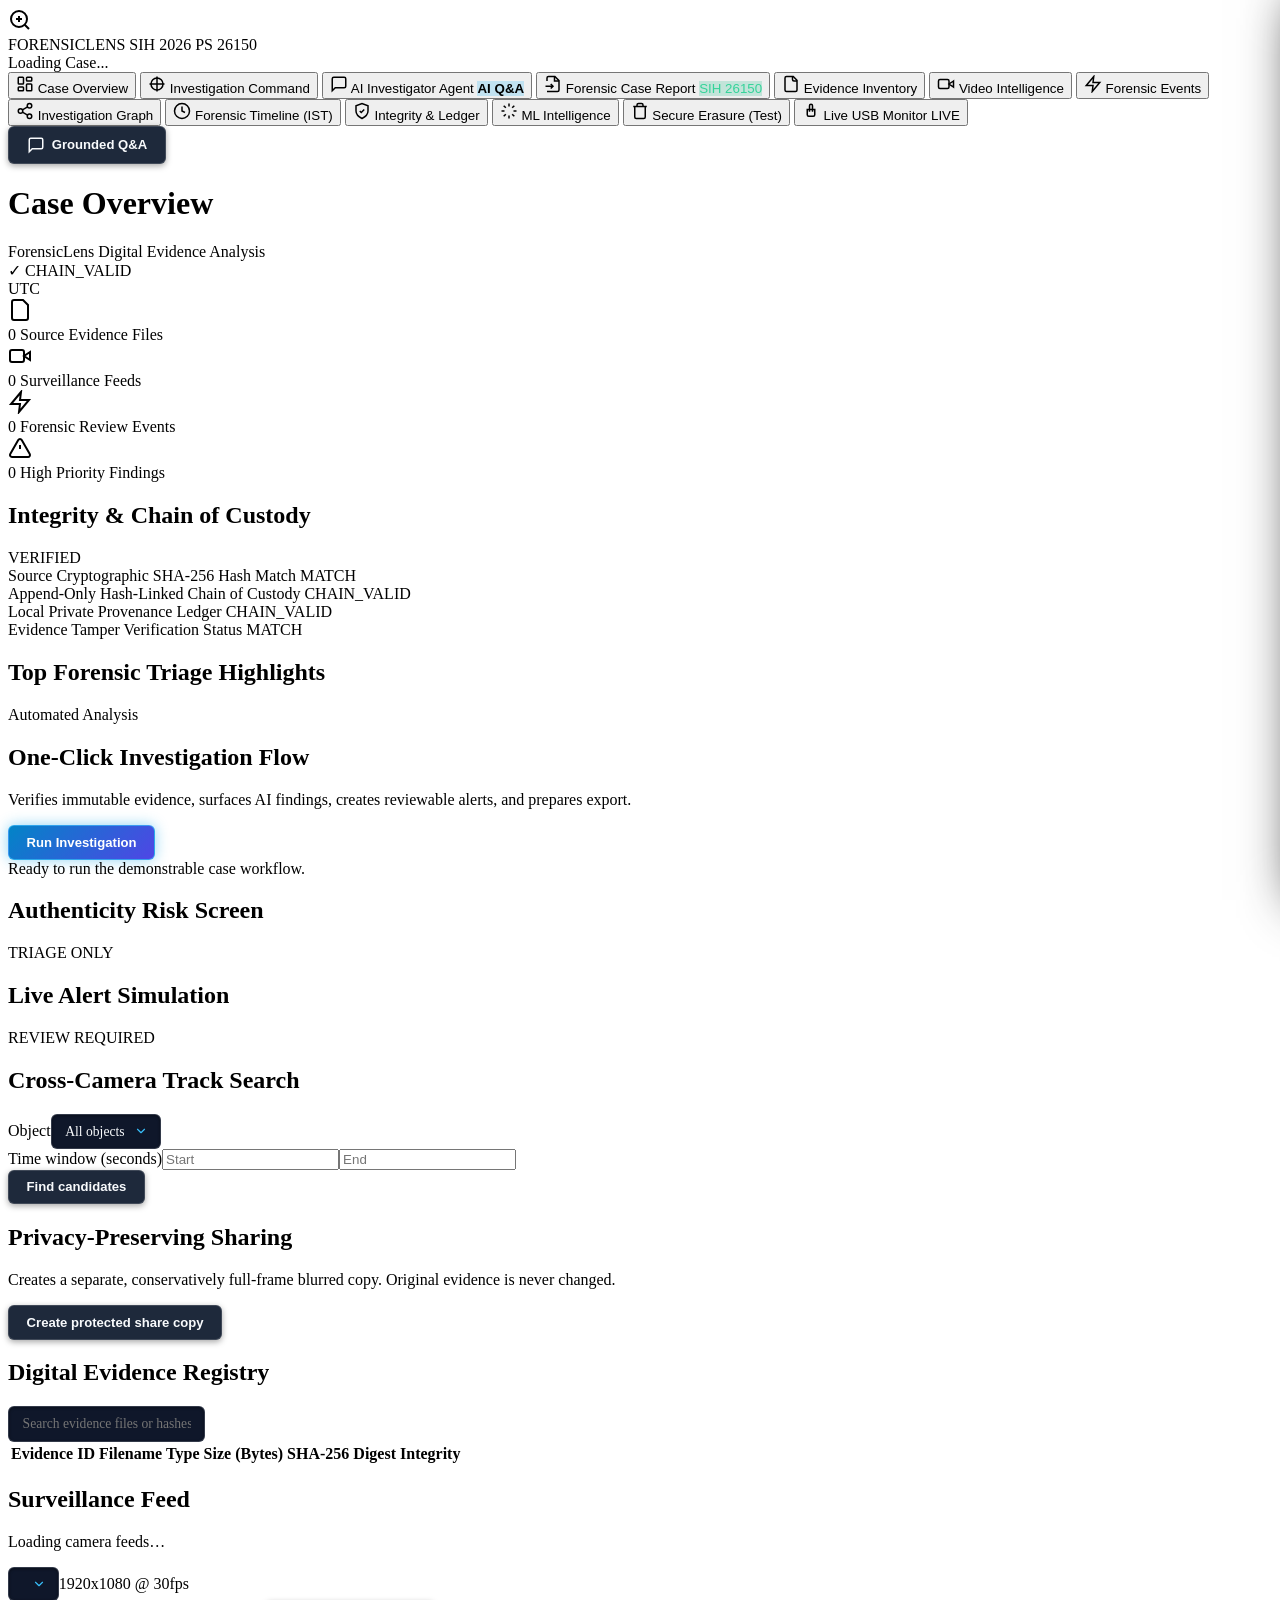
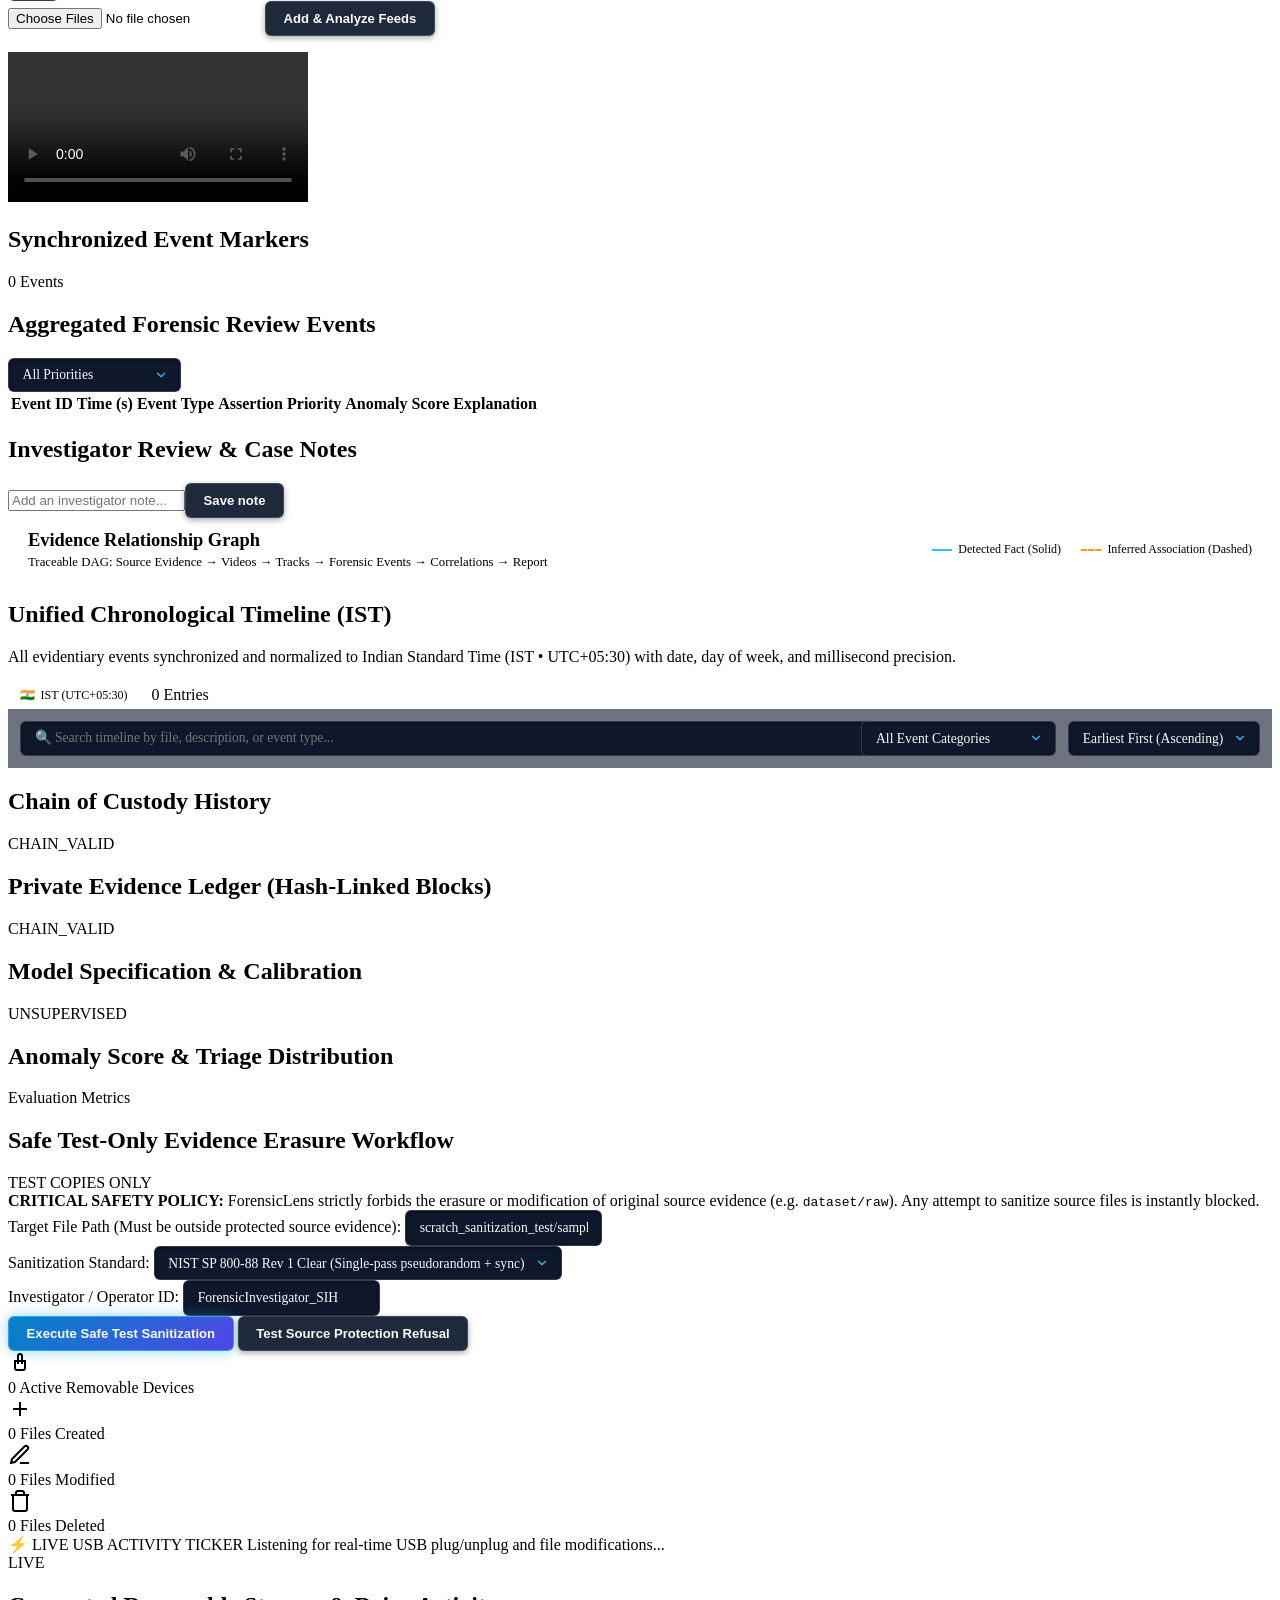
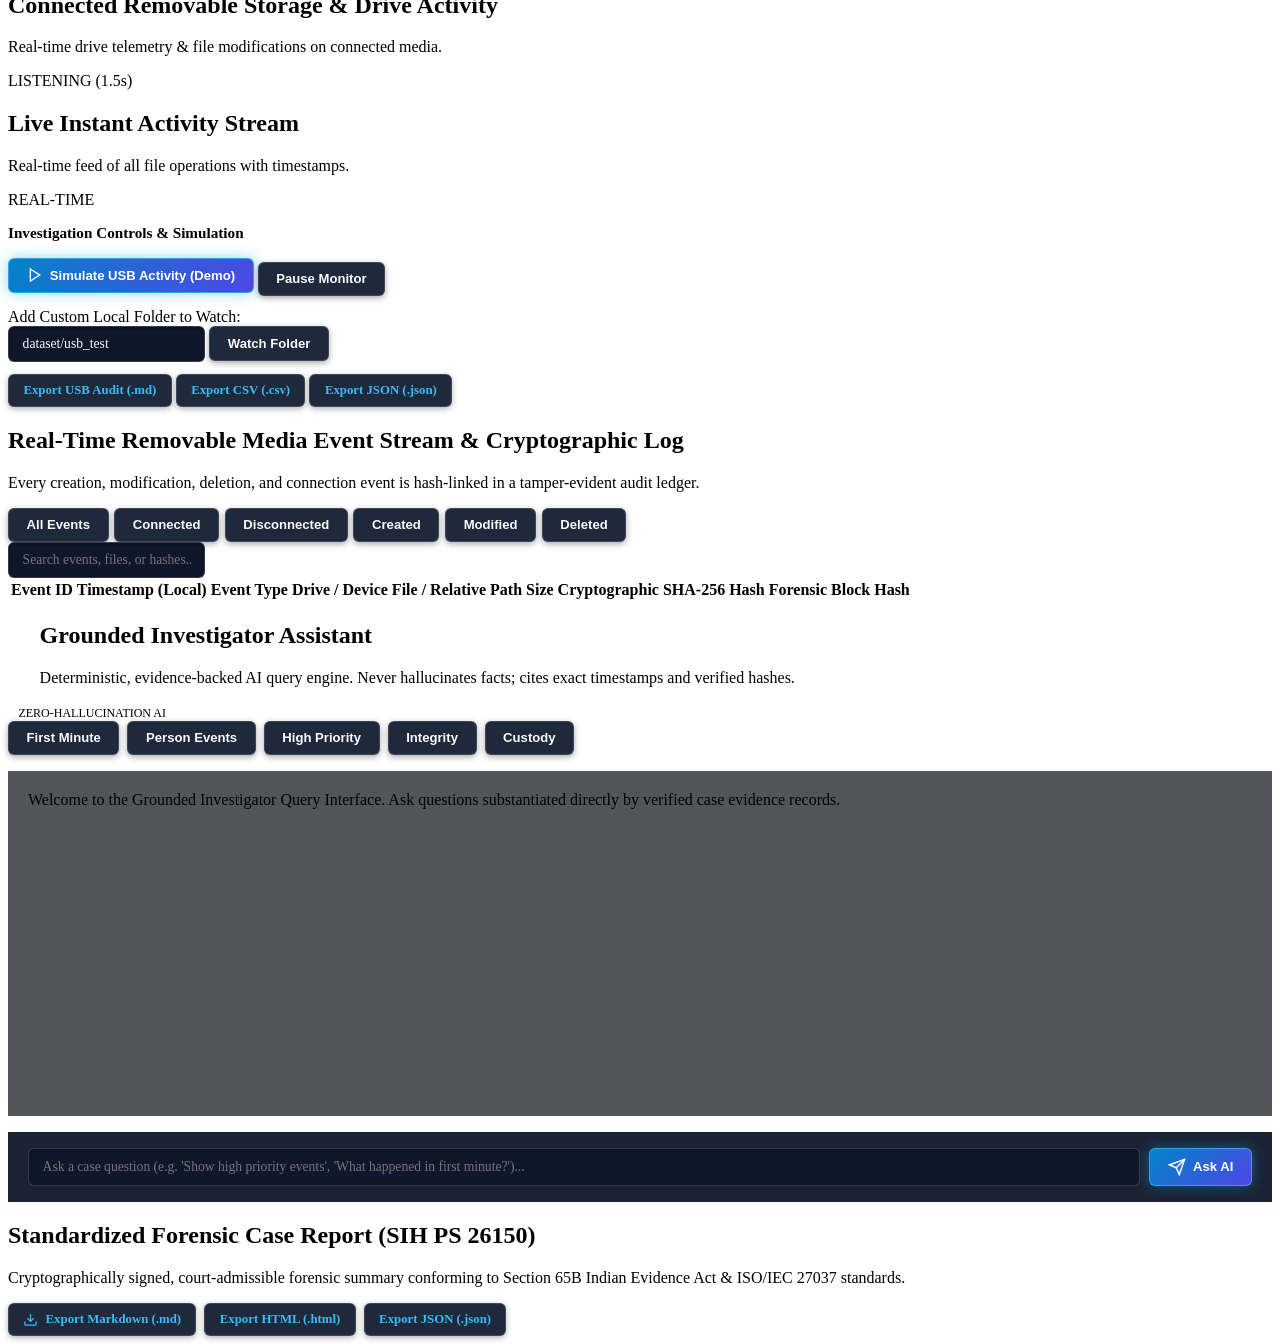
==== forensiclens/dashboard/templates/index.html @ 819ffa4c "feat: ForensicLens AI DVR/NVR Forensic Platform (SIH PS 26150)" ====
<!DOCTYPE html>
<html lang="en">
<head>
  <meta charset="UTF-8">
  <meta name="viewport" content="width=device-width, initial-scale=1.0">
  <title>ForensicLens — AI DVR/NVR Forensic Platform</title>
  <link rel="preconnect" href="https://fonts.googleapis.com">
  <link rel="preconnect" href="https://fonts.gstatic.com" crossorigin>
  <link href="https://fonts.googleapis.com/css2?family=Outfit:wght@400;500;600;700;800&family=Inter:wght@300;400;500;600;700&family=JetBrains+Mono:wght@400;500&display=swap" rel="stylesheet">
  <link rel="stylesheet" href="{{ url_for('static', filename='style.css') if url_for is defined else '/static/style.css' }}?v=20260901_0246">
  <style>
    /* Universal Anti-White Browser Reset - Applied Instantly */
    input[type="text"],
    input[type="search"],
    input[type="number"],
    select,
    textarea {
      -webkit-appearance: none !important;
      -moz-appearance: none !important;
      appearance: none !important;
      background-color: #0f172a !important;
      color: #f8fafc !important;
      border: 1px solid rgba(255, 255, 255, 0.15) !important;
      border-radius: 6px !important;
      padding: 0.55rem 0.85rem !important;
      font-family: inherit !important;
      font-size: 0.85rem !important;
      outline: none !important;
      box-shadow: inset 0 1px 3px rgba(0, 0, 0, 0.4) !important;
    }

    input[type="text"]:focus,
    input[type="search"]:focus,
    select:focus {
      border-color: #38bdf8 !important;
      box-shadow: 0 0 0 2px rgba(56, 189, 248, 0.25), inset 0 1px 3px rgba(0, 0, 0, 0.4) !important;
    }

    select {
      background-image: url("data:image/svg+xml,%3Csvg xmlns='http://www.w3.org/2000/svg' width='16' height='16' viewBox='0 0 24 24' fill='none' stroke='%2338bdf8' stroke-width='2' stroke-linecap='round' stroke-linejoin='round'%3E%3Cpath d='m6 9 6 6 6-6'/%3E%3C/svg%3E") !important;
      background-repeat: no-repeat !important;
      background-position: right 0.75rem center !important;
      background-size: 14px 14px !important;
      padding-right: 2.2rem !important;
      cursor: pointer !important;
    }

    select option {
      background-color: #0f172a !important;
      color: #f8fafc !important;
    }

    /* Universal Button Reset - No White Browser Boxes */
    button:not(.nav-item):not(.drawer-close):not(.view-btn),
    .btn {
      -webkit-appearance: none !important;
      -moz-appearance: none !important;
      appearance: none !important;
      display: inline-flex !important;
      align-items: center !important;
      justify-content: center !important;
      gap: 0.45rem !important;
      padding: 0.55rem 1.1rem !important;
      border-radius: 6px !important;
      font-weight: 600 !important;
      font-size: 0.82rem !important;
      cursor: pointer !important;
      text-decoration: none !important;
      background: #1e293b !important;
      border: 1px solid rgba(255, 255, 255, 0.15) !important;
      color: #f8fafc !important;
      box-shadow: 0 2px 6px rgba(0, 0, 0, 0.35) !important;
      transition: all 0.18s ease !important;
    }

    button:not(.nav-item):not(.drawer-close):not(.view-btn):hover,
    .btn:hover {
      background: #334155 !important;
      border-color: #38bdf8 !important;
      color: #ffffff !important;
      transform: translateY(-1px) !important;
      box-shadow: 0 4px 12px rgba(56, 189, 248, 0.3) !important;
    }

    /* Primary Action Buttons */
    .btn-primary,
    #run-workflow-btn,
    #send-query-btn,
    #page-send-query-btn,
    #btn-usb-simulate,
    #run-sanitization-btn {
      background: linear-gradient(135deg, #0284c7 0%, #4f46e5 100%) !important;
      border: 1px solid rgba(56, 189, 248, 0.7) !important;
      color: #ffffff !important;
      font-weight: 700 !important;
      box-shadow: 0 0 14px rgba(14, 165, 233, 0.45) !important;
    }

    .btn-primary:hover,
    #run-workflow-btn:hover,
    #send-query-btn:hover,
    #page-send-query-btn:hover,
    #btn-usb-simulate:hover,
    #run-sanitization-btn:hover {
      background: linear-gradient(135deg, #0ea5e9 0%, #6366f1 100%) !important;
      box-shadow: 0 0 22px rgba(56, 189, 248, 0.7) !important;
      transform: translateY(-1.5px) !important;
    }

    /* Filter Pills */
    .filter-pills {
      display: flex !important;
      gap: 0.35rem !important;
      flex-wrap: wrap !important;
      align-items: center !important;
    }

    .filter-pill {
      background: #1e293b !important;
      border: 1px solid rgba(255, 255, 255, 0.15) !important;
      color: #94a3b8 !important;
      font-size: 0.75rem !important;
      padding: 0.35rem 0.8rem !important;
      border-radius: 9999px !important;
      cursor: pointer !important;
      transition: all 0.15s ease !important;
      display: inline-flex !important;
      align-items: center !important;
      font-weight: 500 !important;
    }

    .filter-pill:hover {
      background: #334155 !important;
      color: #ffffff !important;
      border-color: #38bdf8 !important;
    }

    .filter-pill.active {
      background: linear-gradient(135deg, #0ea5e9, #6366f1) !important;
      color: #ffffff !important;
      font-weight: 700 !important;
      border-color: #38bdf8 !important;
      box-shadow: 0 0 10px rgba(56, 189, 248, 0.5) !important;
    }

    /* Export Links Styled As Real Buttons */
    .export-buttons a {
      display: inline-flex !important;
      align-items: center !important;
      justify-content: center !important;
      gap: 0.45rem !important;
      padding: 0.5rem 0.9rem !important;
      border-radius: 6px !important;
      font-weight: 600 !important;
      font-size: 0.8rem !important;
      text-decoration: none !important;
      background: #1e293b !important;
      border: 1px solid rgba(255, 255, 255, 0.15) !important;
      color: #38bdf8 !important;
      box-shadow: 0 2px 6px rgba(0, 0, 0, 0.3) !important;
      transition: all 0.18s ease !important;
    }

    .export-buttons a:hover {
      background: #334155 !important;
      border-color: #38bdf8 !important;
      color: #ffffff !important;
      transform: translateY(-1px) !important;
      box-shadow: 0 4px 12px rgba(56, 189, 248, 0.3) !important;
    }

    /* Quick Prompt Pills */
    .quick-prompt-tag {
      background: rgba(30, 41, 59, 0.9) !important;
      border: 1px solid rgba(56, 189, 248, 0.3) !important;
      padding: 0.35rem 0.75rem !important;
      border-radius: 9999px !important;
      font-size: 0.75rem !important;
      color: #38bdf8 !important;
      cursor: pointer !important;
      transition: all 0.15s ease !important;
      display: inline-flex !important;
      align-items: center !important;
      font-weight: 600 !important;
    }

    .quick-prompt-tag:hover {
      background: rgba(56, 189, 248, 0.25) !important;
      color: #ffffff !important;
      border-color: #38bdf8 !important;
      box-shadow: 0 0 10px rgba(56, 189, 248, 0.4) !important;
      transform: translateY(-1px) !important;
    }

    /* Right-Side Half-Screen AI Agent Drawer */
    .drawer-overlay {
      position: fixed;
      top: 0;
      left: 0;
      width: 100vw;
      height: 100vh;
      background: rgba(0, 0, 0, 0.65);
      backdrop-filter: blur(4px);
      z-index: 99998;
      opacity: 0;
      visibility: hidden;
      transition: opacity 0.3s ease, visibility 0.3s ease;
    }

    .drawer-overlay.active {
      opacity: 1;
      visibility: visible;
    }

    .query-drawer {
      position: fixed !important;
      top: 0 !important;
      right: 0 !important;
      bottom: 0 !important;
      width: 50vw !important;
      min-width: 460px !important;
      max-width: 900px !important;
      height: 100vh !important;
      max-height: 100vh !important;
      background: rgba(10, 15, 29, 0.98) !important;
      border-left: 2px solid rgba(56, 189, 248, 0.4) !important;
      backdrop-filter: blur(28px) !important;
      z-index: 99999 !important;
      display: flex !important;
      flex-direction: column !important;
      box-shadow: -15px 0 50px rgba(0, 0, 0, 0.85) !important;
      transform: translateX(105%) !important;
      transition: transform 0.35s cubic-bezier(0.16, 1, 0.3, 1) !important;
      box-sizing: border-box !important;
    }

    .query-drawer.open {
      transform: translateX(0) !important;
    }

    .drawer-header {
      display: flex !important;
      justify-content: space-between !important;
      align-items: center !important;
      padding: 1rem 1.25rem !important;
      background: linear-gradient(135deg, rgba(30, 41, 59, 0.9), rgba(15, 23, 42, 0.95)) !important;
      border-bottom: 1px solid var(--border-subtle) !important;
      flex-shrink: 0 !important;
    }

    .drawer-title {
      display: flex !important;
      align-items: center !important;
      gap: 0.6rem !important;
      font-weight: 700 !important;
      font-size: 1rem !important;
      color: var(--text-primary) !important;
    }

    .drawer-close {
      background: rgba(255, 255, 255, 0.08) !important;
      border: 1px solid var(--border-subtle) !important;
      color: var(--text-secondary) !important;
      font-size: 1.1rem !important;
      width: 32px !important;
      height: 32px !important;
      border-radius: 50% !important;
      display: flex !important;
      align-items: center !important;
      justify-content: center !important;
      cursor: pointer !important;
      transition: all 0.2s ease !important;
    }

    .drawer-close:hover {
      background: rgba(244, 63, 94, 0.25) !important;
      border-color: var(--accent-rose) !important;
      color: #ffffff !important;
    }

    .drawer-quick-prompts {
      display: flex !important;
      flex-wrap: wrap !important;
      gap: 0.4rem !important;
      padding: 0.75rem 1.25rem !important;
      background: rgba(15, 23, 42, 0.6) !important;
      border-bottom: 1px solid var(--border-subtle) !important;
      flex-shrink: 0 !important;
    }

    .query-chat-history {
      flex: 1 !important;
      min-height: 0 !important;
      overflow-y: auto !important;
      padding: 1.25rem !important;
      display: flex !important;
      flex-direction: column !important;
      gap: 1rem !important;
    }

    .query-input-bar {
      display: flex !important;
      gap: 0.6rem !important;
      padding: 1rem 1.25rem !important;
      background: rgba(15, 23, 42, 0.95) !important;
      border-top: 1px solid var(--border-subtle) !important;
      flex-shrink: 0 !important;
    }

    .query-input-bar input {
      flex: 1 !important;
    }
  </style>
</head>
<body>
  <script>
    if (window.location.protocol === 'file:') {
      window.addEventListener('DOMContentLoaded', function() {
        var banner = document.createElement('div');
        banner.style.cssText = 'position:fixed;top:0;left:0;right:0;background:#e11d48;color:#ffffff;padding:16px 24px;text-align:center;font-family:-apple-system,BlinkMacSystemFont,Segoe UI,Roboto,sans-serif;font-size:15px;font-weight:600;z-index:999999;box-shadow:0 4px 20px rgba(0,0,0,0.6);border-bottom:3px solid #be123c;line-height:1.6;';
        banner.innerHTML = '⚠️ <strong>Direct File View Detected:</strong> You opened <code>index.html</code> directly from the filesystem.<br>To view the styled dashboard with live AI intelligence and video playback, run <code>python dashboard.py</code> in terminal and open <a href="http://127.0.0.1:5000" style="color:#fef08a;text-decoration:underline;margin-left:6px;font-weight:700;">http://127.0.0.1:5000</a> in your browser.';
        document.body.prepend(banner);
      });
    }
  </script>
  <div class="app-layout">
    <!-- Sidebar Navigation -->
    <aside class="sidebar">
      <div class="brand">
        <div class="brand-icon">
          <svg width="24" height="24" viewBox="0 0 24 24" fill="none" stroke="currentColor" stroke-width="2"><circle cx="11" cy="11" r="8"/><path d="m21 21-4.3-4.3"/><path d="M11 8v6"/><path d="M8 11h6"/></svg>
        </div>
        <div class="brand-text">
          <span class="brand-title">FORENSICLENS</span>
          <span class="brand-sub">SIH 2026 PS 26150</span>
        </div>
      </div>

      <div class="case-badge-pill" id="sidebar-case-badge">
        <span class="indicator-dot"></span>
        <span id="sidebar-case-id">Loading Case...</span>
      </div>

      <nav class="nav-menu">
        <button class="nav-item active" data-tab="overview">
          <svg width="18" height="18" viewBox="0 0 24 24" fill="none" stroke="currentColor" stroke-width="2"><rect width="7" height="9" x="3" y="3" rx="1"/><rect width="7" height="5" x="14" y="3" rx="1"/><rect width="7" height="9" x="14" y="12" rx="1"/><rect width="7" height="5" x="3" y="16" rx="1"/></svg>
          Case Overview
        </button>
        <button class="nav-item" data-tab="command">
          <svg width="18" height="18" viewBox="0 0 24 24" fill="none" stroke="currentColor" stroke-width="2"><path d="M12 2v20M2 12h20"/><circle cx="12" cy="12" r="8"/></svg>
          Investigation Command
        </button>
        <button class="nav-item" data-tab="assistant">
          <svg width="18" height="18" viewBox="0 0 24 24" fill="none" stroke="currentColor" stroke-width="2"><path d="M21 15a2 2 0 0 1-2 2H7l-4 4V5a2 2 0 0 1 2-2h14a2 2 0 0 1 2 2z"/></svg>
          AI Investigator Agent
          <span class="live-nav-badge" style="background:rgba(56,189,248,0.25);color:var(--accent-cyan);font-weight:700;">AI Q&A</span>
        </button>
        <button class="nav-item" data-tab="report">
          <svg width="18" height="18" viewBox="0 0 24 24" fill="none" stroke="currentColor" stroke-width="2"><path d="M4 22h14a2 2 0 0 0 2-2V7.5L14.5 2H6a2 2 0 0 0-2 2v4"/><polyline points="14 2 14 8 20 8"/><path d="M2 15h10"/><path d="m9 18 3-3-3-3"/></svg>
          Forensic Case Report
          <span class="live-nav-badge" style="background:rgba(16,185,129,0.2);color:#34d399;">SIH 26150</span>
        </button>
        <button class="nav-item" data-tab="evidence">
          <svg width="18" height="18" viewBox="0 0 24 24" fill="none" stroke="currentColor" stroke-width="2"><path d="M15 2H6a2 2 0 0 0-2 2v16a2 2 0 0 0 2 2h12a2 2 0 0 0 2-2V7Z"/><path d="M14 2v4a2 2 0 0 0 2 2h4"/></svg>
          Evidence Inventory
        </button>
        <button class="nav-item" data-tab="video">
          <svg width="18" height="18" viewBox="0 0 24 24" fill="none" stroke="currentColor" stroke-width="2"><path d="m22 8-6 4 6 4V8Z"/><rect width="14" height="12" x="2" y="6" rx="2"/></svg>
          Video Intelligence
        </button>
        <button class="nav-item" data-tab="events">
          <svg width="18" height="18" viewBox="0 0 24 24" fill="none" stroke="currentColor" stroke-width="2"><path d="M13 2 3 14h9l-1 8 10-12h-9l1-8z"/></svg>
          Forensic Events
        </button>
        <button class="nav-item" data-tab="graph">
          <svg width="18" height="18" viewBox="0 0 24 24" fill="none" stroke="currentColor" stroke-width="2"><circle cx="18" cy="5" r="3"/><circle cx="6" cy="12" r="3"/><circle cx="18" cy="19" r="3"/><line x1="8.59" x2="15.42" y1="13.51" y2="17.49"/><line x1="15.41" x2="8.59" y1="6.51" y2="10.49"/></svg>
          Investigation Graph
        </button>
        <button class="nav-item" data-tab="timeline">
          <svg width="18" height="18" viewBox="0 0 24 24" fill="none" stroke="currentColor" stroke-width="2"><circle cx="12" cy="12" r="10"/><polyline points="12 6 12 12 16 14"/></svg>
          Forensic Timeline (IST)
        </button>
        <button class="nav-item" data-tab="integrity">
          <svg width="18" height="18" viewBox="0 0 24 24" fill="none" stroke="currentColor" stroke-width="2"><path d="M12 22s8-4 8-10V5l-8-3-8 3v7c0 6 8 10 8 10z"/><path d="m9 12 2 2 4-4"/></svg>
          Integrity & Ledger
        </button>
        <button class="nav-item" data-tab="ml">
          <svg width="18" height="18" viewBox="0 0 24 24" fill="none" stroke="currentColor" stroke-width="2"><path d="M12 2v4"/><path d="m4.93 4.93 2.83 2.83"/><path d="M2 12h4"/><path d="m4.93 19.07 2.83-2.83"/><path d="M12 22v-4"/><path d="m19.07 19.07-2.83-2.83"/><path d="M22 12h-4"/><path d="m19.07 4.93-2.83 2.83"/></svg>
          ML Intelligence
        </button>
        <button class="nav-item" data-tab="sanitization">
          <svg width="18" height="18" viewBox="0 0 24 24" fill="none" stroke="currentColor" stroke-width="2"><path d="M3 6h18"/><path d="M19 6v14c0 1-1 2-2 2H7c-1 0-2-1-2-2V6"/><path d="M8 6V4c0-1 1-2 2-2h4c1 0 2 1 2 2v2"/></svg>
          Secure Erasure (Test)
        </button>
        <button class="nav-item nav-item-live" data-tab="usb">
          <svg width="18" height="18" viewBox="0 0 24 24" fill="none" stroke="currentColor" stroke-width="2"><path d="M10 13v-2M14 13v-2M7 10h10v7a2 2 0 0 1-2 2H9a2 2 0 0 1-2-2v-7Z"/><path d="M10 10V5a2 2 0 0 1 4 0v5"/></svg>
          Live USB Monitor
          <span class="live-nav-badge" id="usb-live-pill">LIVE</span>
        </button>
      </nav>

      <div class="sidebar-footer">
        <button class="query-launcher-btn" id="open-query-drawer-btn">
          <svg width="18" height="18" viewBox="0 0 24 24" fill="none" stroke="currentColor" stroke-width="2"><path d="M21 15a2 2 0 0 1-2 2H7l-4 4V5a2 2 0 0 1 2-2h14a2 2 0 0 1 2 2z"/></svg>
          Grounded Q&A
        </button>
      </div>
    </aside>

    <!-- Main Content Area -->
    <main class="main-content">
      <!-- Top Header -->
      <header class="top-header">
        <div class="header-left">
          <h1 id="header-title">Case Overview</h1>
          <span class="header-subtitle" id="header-investigation-title">ForensicLens Digital Evidence Analysis</span>
        </div>
        <div class="header-right">
          <div class="status-pill status-match" id="header-tamper-pill">
            <span class="status-icon">✓</span>
            <span id="header-tamper-text">CHAIN_VALID</span>
          </div>
          <div class="status-pill status-info">
            <span id="header-timestamp">UTC</span>
          </div>
        </div>
      </header>

      <!-- TAB 1: CASE OVERVIEW -->
      <section class="tab-pane active" id="pane-overview">
        <div class="metrics-grid">
          <div class="metric-card">
            <div class="metric-icon cyan"><svg width="24" height="24" viewBox="0 0 24 24" fill="none" stroke="currentColor" stroke-width="2"><path d="M15 2H6a2 2 0 0 0-2 2v16a2 2 0 0 0 2 2h12a2 2 0 0 0 2-2V7Z"/></svg></div>
            <div class="metric-content">
              <span class="metric-value" id="stat-evidence-count">0</span>
              <span class="metric-label">Source Evidence Files</span>
            </div>
          </div>
          <div class="metric-card">
            <div class="metric-icon purple"><svg width="24" height="24" viewBox="0 0 24 24" fill="none" stroke="currentColor" stroke-width="2"><path d="m22 8-6 4 6 4V8Z"/><rect width="14" height="12" x="2" y="6" rx="2"/></svg></div>
            <div class="metric-content">
              <span class="metric-value" id="stat-video-count">0</span>
              <span class="metric-label">Surveillance Feeds</span>
            </div>
          </div>
          <div class="metric-card">
            <div class="metric-icon amber"><svg width="24" height="24" viewBox="0 0 24 24" fill="none" stroke="currentColor" stroke-width="2"><path d="M13 2 3 14h9l-1 8 10-12h-9l1-8z"/></svg></div>
            <div class="metric-content">
              <span class="metric-value" id="stat-event-count">0</span>
              <span class="metric-label">Forensic Review Events</span>
            </div>
          </div>
          <div class="metric-card">
            <div class="metric-icon red"><svg width="24" height="24" viewBox="0 0 24 24" fill="none" stroke="currentColor" stroke-width="2"><path d="M12 9v4"/><path d="M12 17h.01"/><path d="m21.73 18-8-14a2 2 0 0 0-3.48 0l-8 14A2 2 0 0 0 4 21h16a2 2 0 0 0 1.73-3Z"/></svg></div>
            <div class="metric-content">
              <span class="metric-value" id="stat-high-priority-count">0</span>
              <span class="metric-label">High Priority Findings</span>
            </div>
          </div>
        </div>

        <div class="content-grid-2col">
          <div class="glass-panel">
            <div class="panel-header">
              <h2>Integrity & Chain of Custody</h2>
              <span class="badge badge-success" id="overview-integrity-badge">VERIFIED</span>
            </div>
            <div class="integrity-status-list">
              <div class="status-row">
                <span class="status-title">Source Cryptographic SHA-256 Hash Match</span>
                <span class="status-tag tag-success" id="ov-source-status">MATCH</span>
              </div>
              <div class="status-row">
                <span class="status-title">Append-Only Hash-Linked Chain of Custody</span>
                <span class="status-tag tag-success" id="ov-chain-status">CHAIN_VALID</span>
              </div>
              <div class="status-row">
                <span class="status-title">Local Private Provenance Ledger</span>
                <span class="status-tag tag-success" id="ov-ledger-status">CHAIN_VALID</span>
              </div>
              <div class="status-row">
                <span class="status-title">Evidence Tamper Verification Status</span>
                <span class="status-tag tag-success" id="ov-tamper-status">MATCH</span>
              </div>
            </div>
          </div>

          <div class="glass-panel">
            <div class="panel-header">
              <h2>Top Forensic Triage Highlights</h2>
              <span class="badge badge-info">Automated Analysis</span>
            </div>
            <div class="triage-highlights-list" id="overview-triage-list">
              <!-- Populated via JS -->
            </div>
          </div>
        </div>
      </section>

      <section class="tab-pane" id="pane-command">
        <div class="glass-panel">
          <div class="panel-header"><div><h2>One-Click Investigation Flow</h2><p class="panel-desc">Verifies immutable evidence, surfaces AI findings, creates reviewable alerts, and prepares export.</p></div><button class="btn btn-primary" id="run-workflow-btn">Run Investigation</button></div>
          <div id="workflow-status" class="status-row"><span>Ready to run the demonstrable case workflow.</span></div>
        </div>
        <div class="content-grid-2col" style="margin-top:1rem;">
          <div class="glass-panel"><div class="panel-header"><h2>Authenticity Risk Screen</h2><span class="badge badge-amber">TRIAGE ONLY</span></div><div id="authenticity-results" class="triage-highlights-list"></div></div>
          <div class="glass-panel"><div class="panel-header"><h2>Live Alert Simulation</h2><span class="badge badge-danger">REVIEW REQUIRED</span></div><div id="alerts-results" class="triage-highlights-list"></div></div>
        </div>
        <div class="content-grid-2col" style="margin-top:1rem;">
          <div class="glass-panel"><div class="panel-header"><h2>Cross-Camera Track Search</h2></div><div class="form-row"><div class="form-group"><label>Object</label><select id="track-class" class="select-input"><option value="">All objects</option><option value="person">Person</option><option value="car">Car</option><option value="truck">Truck</option></select></div><div class="form-group"><label>Time window (seconds)</label><input id="track-start" class="text-input" placeholder="Start"><input id="track-end" class="text-input" placeholder="End"></div></div><button id="search-tracks-btn" class="btn btn-secondary">Find candidates</button><div id="track-results" class="triage-highlights-list"></div></div>
          <div class="glass-panel"><div class="panel-header"><h2>Privacy-Preserving Sharing</h2></div><p class="panel-desc">Creates a separate, conservatively full-frame blurred copy. Original evidence is never changed.</p><button id="privacy-export-btn" class="btn btn-secondary">Create protected share copy</button><pre id="privacy-result" class="sanitization-result-area" style="display:none;"></pre></div>
        </div>
      </section>

      <!-- TAB 2: EVIDENCE INVENTORY -->
      <section class="tab-pane" id="pane-evidence">
        <div class="glass-panel full-height">
          <div class="panel-header">
            <h2>Digital Evidence Registry</h2>
            <div class="table-controls">
              <input type="text" id="evidence-search" placeholder="Search evidence files or hashes..." class="search-input">
            </div>
          </div>
          <div class="table-container">
            <table class="data-table" id="evidence-table">
              <thead>
                <tr>
                  <th>Evidence ID</th>
                  <th>Filename</th>
                  <th>Type</th>
                  <th>Size (Bytes)</th>
                  <th>SHA-256 Digest</th>
                  <th>Integrity</th>
                </tr>
              </thead>
              <tbody id="evidence-table-body">
                <!-- Populated via JS -->
              </tbody>
            </table>
          </div>
        </div>
      </section>

      <!-- TAB 3: VIDEO INTELLIGENCE -->
      <section class="tab-pane" id="pane-video">
        <div class="video-workspace-grid">
          <div class="glass-panel video-player-card">
            <div class="panel-header">
              <div><h2 id="video-filename-title">Surveillance Feed</h2><p class="panel-desc" id="video-feed-count">Loading camera feeds…</p></div>
              <div class="table-controls"><select id="video-feed-selector" class="select-input" aria-label="Select surveillance feed"></select><span class="badge badge-cyan" id="video-resolution-badge">1920x1080 @ 30fps</span></div>
            </div>
            <div class="form-row" style="margin-bottom:1rem;">
              <input id="video-upload-input" type="file" accept="video/*,.avi,.mkv,.mov,.mp4,.mpeg,.mpg,.mts,.wmv" multiple class="text-input" aria-label="Add CCTV video feeds">
              <button id="upload-videos-btn" class="btn btn-secondary">Add & Analyze Feeds</button>
            </div>
            <div id="video-upload-status" class="panel-desc"></div>
            <div class="video-container">
              <video id="forensic-video-player" controls preload="metadata">
                <source id="forensic-video-source" src="" type="video/mp4">
                Your browser does not support the video tag.
              </video>
            </div>
            <div class="video-metadata-bar" id="video-meta-bar">
              <!-- Video metadata items -->
            </div>
          </div>

          <div class="glass-panel video-events-sidebar">
            <div class="panel-header">
              <h2>Synchronized Event Markers</h2>
              <span class="badge badge-amber" id="event-marker-count">0 Events</span>
            </div>
            <div class="event-markers-list" id="video-event-markers">
              <!-- Populated via JS -->
            </div>
          </div>
        </div>
      </section>

      <!-- TAB 4: FORENSIC EVENTS -->
      <section class="tab-pane" id="pane-events">
        <div class="glass-panel full-height">
          <div class="panel-header">
            <h2>Aggregated Forensic Review Events</h2>
            <div class="table-controls">
              <select id="event-priority-filter" class="select-input">
                <option value="all">All Priorities</option>
                <option value="high">High Priority Only</option>
                <option value="medium">Medium Priority Only</option>
                <option value="low">Low Priority Only</option>
              </select>
            </div>
          </div>
          <div class="table-container">
            <table class="data-table" id="events-table">
              <thead>
                <tr>
                  <th>Event ID</th>
                  <th>Time (s)</th>
                  <th>Event Type</th>
                  <th>Assertion</th>
                  <th>Priority</th>
                  <th>Anomaly Score</th>
                  <th>Explanation</th>
                </tr>
              </thead>
              <tbody id="events-table-body">
                <!-- Populated via JS -->
              </tbody>
            </table>
          </div>
          <div class="glass-panel" style="margin-top:1rem;"><div class="panel-header"><h2>Investigator Review & Case Notes</h2></div><div id="review-panel" class="triage-highlights-list"></div><div class="form-row"><input id="case-note" class="text-input" placeholder="Add an investigator note..."><button id="add-note-btn" class="btn btn-secondary">Save note</button></div><div id="case-notes" class="triage-highlights-list"></div></div>
        </div>
      </section>

      <!-- TAB 5: INVESTIGATION GRAPH -->
      <section class="tab-pane" id="pane-graph">
        <div class="glass-panel graph-panel full-height">
          <div class="panel-header" style="display:flex;justify-content:space-between;align-items:center;padding:0.75rem 1.25rem;border-bottom:1px solid var(--border-subtle);">
            <div>
              <h2 style="font-size:1.15rem;font-weight:700;margin:0 0 0.25rem 0;">Evidence Relationship Graph</h2>
              <p class="panel-desc" style="margin:0;font-size:0.8rem;color:var(--text-muted);">Traceable DAG: Source Evidence &rarr; Videos &rarr; Tracks &rarr; Forensic Events &rarr; Correlations &rarr; Report</p>
            </div>
            <div class="graph-legend-header" style="display:flex;align-items:center;gap:1.25rem;font-size:0.75rem;font-family:var(--font-mono);color:var(--text-secondary);">
              <span style="display:flex;align-items:center;gap:0.4rem;">
                <span style="display:inline-block;width:20px;height:2px;background:#38bdf8;"></span>
                Detected Fact (Solid)
              </span>
              <span style="display:flex;align-items:center;gap:0.4rem;">
                <span style="display:inline-block;width:20px;height:0px;border-top:2px dashed #f59e0b;"></span>
                Inferred Association (Dashed)
              </span>
            </div>
          </div>

          <!-- Main Graph Canvas Workspace -->
          <div class="graph-workspace-dag" id="graph-workspace-dag">
            <div class="graph-dag-viewport" id="graph-viewport-container">
              <!-- Populated via SVG in JS -->
            </div>
          </div>
        </div>
      </section>

      <!-- TAB 6: FORENSIC TIMELINE (INDIAN STANDARD TIME) -->
      <section class="tab-pane" id="pane-timeline">
        <div class="glass-panel full-height">
          <div class="panel-header">
            <div>
              <h2>Unified Chronological Timeline (IST)</h2>
              <p class="panel-desc">All evidentiary events synchronized and normalized to Indian Standard Time (IST • UTC+05:30) with date, day of week, and millisecond precision.</p>
            </div>
            <div style="display:flex;align-items:center;gap:0.75rem;flex-wrap:wrap;">
              <span class="badge badge-cyan" style="font-size:0.75rem;padding:0.35rem 0.75rem;display:flex;align-items:center;gap:0.35rem;">
                <span>🇮🇳</span> IST (UTC+05:30)
              </span>
              <span class="badge badge-info" id="timeline-count-badge">0 Entries</span>
            </div>
          </div>

          <!-- Timeline Filters -->
          <div class="timeline-filter-bar" style="display:flex;gap:0.75rem;margin-bottom:1rem;flex-wrap:wrap;align-items:center;background:rgba(15,23,42,0.6);padding:0.75rem;border-radius:var(--radius-md);border:1px solid var(--border-subtle);">
            <div style="flex:1;min-width:200px;">
              <input type="text" id="timeline-search-input" class="text-input" placeholder="🔍 Search timeline by file, description, or event type..." style="width:100%;">
            </div>
            <div style="min-width:180px;">
              <select id="timeline-type-filter" class="select-input" style="width:100%;">
                <option value="all">All Event Categories</option>
                <option value="file_created">File Created</option>
                <option value="file_modified">File Modified</option>
                <option value="person_entered">Person Entered</option>
                <option value="movement_detected">Movement Detected</option>
                <option value="prolonged_presence">Prolonged Presence</option>
                <option value="anomaly">Anomalies & Bursts</option>
                <option value="usb_event">USB & Removable Media</option>
              </select>
            </div>
            <div style="min-width:150px;">
              <select id="timeline-sort-order" class="select-input" style="width:100%;">
                <option value="asc">Earliest First (Ascending)</option>
                <option value="desc">Latest First (Descending)</option>
              </select>
            </div>
          </div>

          <div class="timeline-container" id="timeline-container">
            <!-- Populated via JS with Indian Date & Day Cards -->
          </div>
        </div>
      </section>

      <!-- TAB 7: INTEGRITY & LEDGER -->
      <section class="tab-pane" id="pane-integrity">
        <div class="content-grid-2col">
          <div class="glass-panel">
            <div class="panel-header">
              <h2>Chain of Custody History</h2>
              <span class="badge badge-success" id="chain-status-badge">CHAIN_VALID</span>
            </div>
            <div class="chain-list" id="chain-entries-list">
              <!-- Populated via JS -->
            </div>
          </div>

          <div class="glass-panel">
            <div class="panel-header">
              <h2>Private Evidence Ledger (Hash-Linked Blocks)</h2>
              <span class="badge badge-success" id="ledger-status-badge">CHAIN_VALID</span>
            </div>
            <div class="ledger-list" id="ledger-blocks-list">
              <!-- Populated via JS -->
            </div>
          </div>
        </div>
      </section>

      <!-- TAB 8: ML INTELLIGENCE -->
      <section class="tab-pane" id="pane-ml">
        <div class="content-grid-2col">
          <div class="glass-panel">
            <div class="panel-header">
              <h2>Model Specification & Calibration</h2>
              <span class="badge badge-cyan" id="ml-mode-badge">UNSUPERVISED</span>
            </div>
            <div class="ml-spec-content" id="ml-spec-content">
              <!-- Populated via JS -->
            </div>
          </div>

          <div class="glass-panel">
            <div class="panel-header">
              <h2>Anomaly Score & Triage Distribution</h2>
              <span class="badge badge-info">Evaluation Metrics</span>
            </div>
            <div class="ml-metrics-content" id="ml-metrics-content">
              <!-- Populated via JS -->
            </div>
          </div>
        </div>
      </section>

      <!-- TAB 9: SECURE ERASURE -->
      <section class="tab-pane" id="pane-sanitization">
        <div class="glass-panel">
          <div class="panel-header">
            <h2>Safe Test-Only Evidence Erasure Workflow</h2>
            <span class="badge badge-danger">TEST COPIES ONLY</span>
          </div>
          <div class="sanitization-body">
            <div class="alert-box alert-warning">
              <strong>CRITICAL SAFETY POLICY:</strong> ForensicLens strictly forbids the erasure or modification of original source evidence (e.g. <code>dataset/raw</code>). Any attempt to sanitize source files is instantly blocked.
            </div>

            <div class="form-group">
              <label for="sanitization-path">Target File Path (Must be outside protected source evidence):</label>
              <input type="text" id="sanitization-path" class="text-input" placeholder="e.g. scratch_sanitization_test/test_copy.tmp" value="scratch_sanitization_test/sample_test_evidence.tmp">
            </div>

            <div class="form-row">
              <div class="form-group">
                <label for="sanitization-method">Sanitization Standard:</label>
                <select id="sanitization-method" class="select-input">
                  <option value="NIST_SP_800_88_CLEAR">NIST SP 800-88 Rev 1 Clear (Single-pass pseudorandom + sync)</option>
                  <option value="DOD_5220_22_M_3_PASS">DoD 5220.22-M (3-Pass: 0x00, 0xFF, random + sync)</option>
                </select>
              </div>
              <div class="form-group">
                <label for="sanitization-operator">Investigator / Operator ID:</label>
                <input type="text" id="sanitization-operator" class="text-input" value="ForensicInvestigator_SIH">
              </div>
            </div>

            <div class="action-buttons-row">
              <button class="btn btn-primary" id="run-sanitization-btn">Execute Safe Test Sanitization</button>
              <button class="btn btn-danger" id="test-refusal-btn">Test Source Protection Refusal</button>
            </div>

            <div class="sanitization-result-area" id="sanitization-result-area" style="display:none;">
              <h3>Erasure Result & Certificate</h3>
              <pre id="sanitization-cert-output"></pre>
            </div>
          </div>
        </div>
      </section>

      <!-- TAB 10: LIVE USB & REMOVABLE MEDIA FORENSIC MONITOR -->
      <section class="tab-pane" id="pane-usb">
        <!-- Live USB Metrics Grid -->
        <div class="metrics-grid">
          <div class="metric-card">
            <div class="metric-icon cyan">
              <svg width="24" height="24" viewBox="0 0 24 24" fill="none" stroke="currentColor" stroke-width="2"><path d="M10 13v-2M14 13v-2M7 10h10v7a2 2 0 0 1-2 2H9a2 2 0 0 1-2-2v-7Z"/><path d="M10 10V5a2 2 0 0 1 4 0v5"/></svg>
            </div>
            <div class="metric-content">
              <span class="metric-value" id="stat-usb-connected-count">0</span>
              <span class="metric-label">Active Removable Devices</span>
            </div>
          </div>
          <div class="metric-card">
            <div class="metric-icon green">
              <svg width="24" height="24" viewBox="0 0 24 24" fill="none" stroke="currentColor" stroke-width="2"><path d="M12 5v14M5 12h14"/></svg>
            </div>
            <div class="metric-content">
              <span class="metric-value" id="stat-usb-files-created">0</span>
              <span class="metric-label">Files Created</span>
            </div>
          </div>
          <div class="metric-card">
            <div class="metric-icon amber">
              <svg width="24" height="24" viewBox="0 0 24 24" fill="none" stroke="currentColor" stroke-width="2"><path d="M12 20h9"/><path d="M16.5 3.5a2.12 2.12 0 0 1 3 3L7 19l-4 1 1-4Z"/></svg>
            </div>
            <div class="metric-content">
              <span class="metric-value" id="stat-usb-files-modified">0</span>
              <span class="metric-label">Files Modified</span>
            </div>
          </div>
          <div class="metric-card">
            <div class="metric-icon red">
              <svg width="24" height="24" viewBox="0 0 24 24" fill="none" stroke="currentColor" stroke-width="2"><path d="M3 6h18M19 6v14a2 2 0 0 1-2 2H7a2 2 0 0 1-2-2V6M8 6V4a2 2 0 0 1 2-2h4a2 2 0 0 1 2 2v2"/></svg>
            </div>
            <div class="metric-content">
              <span class="metric-value" id="stat-usb-files-deleted">0</span>
              <span class="metric-label">Files Deleted</span>
            </div>
          </div>
        </div>

        <!-- Live Instant Activity Ticker Banner -->
        <div class="usb-live-alert-banner" id="usb-live-alert-banner">
          <div class="usb-alert-pulse"></div>
          <div class="usb-alert-content">
            <span class="usb-alert-tag">⚡ LIVE USB ACTIVITY TICKER</span>
            <span class="usb-alert-text" id="usb-live-alert-text">Listening for real-time USB plug/unplug and file modifications...</span>
          </div>
          <span class="usb-alert-time" id="usb-live-alert-time">LIVE</span>
        </div>

        <div class="content-grid-2col" style="margin-top:1rem;">
          <!-- Active USB Devices Card with Embedded File Change Feed -->
          <div class="glass-panel">
            <div class="panel-header">
              <div>
                <h2>Connected Removable Storage & Drive Activity</h2>
                <p class="panel-desc">Real-time drive telemetry & file modifications on connected media.</p>
              </div>
              <span class="badge badge-success" id="usb-monitor-status-badge">LISTENING (1.5s)</span>
            </div>
            <div class="usb-device-container" id="usb-devices-list">
              <!-- Rendered via JS -->
            </div>
          </div>

          <!-- Real-Time Activity Feed & Simulation Actions -->
          <div class="glass-panel">
            <div class="panel-header">
              <div>
                <h2>Live Instant Activity Stream</h2>
                <p class="panel-desc">Real-time feed of all file operations with timestamps.</p>
              </div>
              <span class="badge badge-cyan" id="usb-stream-badge">REAL-TIME</span>
            </div>
            <div class="usb-controls-body">
              <div class="usb-live-stream-feed" id="usb-live-stream-feed">
                <!-- Rendered via JS -->
              </div>

              <div class="usb-actions-divider"></div>

              <div class="panel-header" style="padding:0;margin-bottom:0.5rem;">
                <h3 style="font-size:0.95rem;">Investigation Controls & Simulation</h3>
              </div>
              <div class="action-buttons-row" style="margin-bottom: 0.75rem;">
                <button class="btn btn-primary" id="btn-usb-simulate">
                  <svg width="16" height="16" viewBox="0 0 24 24" fill="none" stroke="currentColor" stroke-width="2"><polygon points="5 3 19 12 5 21 5 3"/></svg>
                  Simulate USB Activity (Demo)
                </button>
                <button class="btn btn-secondary" id="btn-usb-toggle-monitor">Pause Monitor</button>
              </div>

              <div class="form-group" style="margin-top:0.5rem;">
                <label>Add Custom Local Folder to Watch:</label>
                <div class="input-with-button">
                  <input type="text" id="custom-watch-input" class="text-input" placeholder="e.g. D:\ or dataset\usb_test" value="dataset/usb_test">
                  <button class="btn btn-secondary" id="btn-add-custom-watch">Watch Folder</button>
                </div>
              </div>

              <div class="export-buttons" style="margin-top:0.75rem;">
                <a href="/api/usb/export/markdown" class="btn btn-secondary" download>Export USB Audit (.md)</a>
                <a href="/api/usb/export/csv" class="btn btn-secondary" download>Export CSV (.csv)</a>
                <a href="/api/usb/export/json" class="btn btn-secondary" download>Export JSON (.json)</a>
              </div>
            </div>
          </div>
        </div>

        <!-- Real-Time Forensic Event Stream Table -->
        <div class="glass-panel full-height" style="margin-top:1rem;">
          <div class="panel-header">
            <div>
              <h2>Real-Time Removable Media Event Stream & Cryptographic Log</h2>
              <p class="panel-desc">Every creation, modification, deletion, and connection event is hash-linked in a tamper-evident audit ledger.</p>
            </div>
            <div class="table-controls">
              <div class="filter-pills" id="usb-event-filters">
                <button class="filter-pill active" data-filter="ALL">All Events</button>
                <button class="filter-pill" data-filter="USB_DEVICE_CONNECTED">Connected</button>
                <button class="filter-pill" data-filter="USB_DEVICE_DISCONNECTED">Disconnected</button>
                <button class="filter-pill" data-filter="FILE_CREATED">Created</button>
                <button class="filter-pill" data-filter="FILE_MODIFIED">Modified</button>
                <button class="filter-pill" data-filter="FILE_DELETED">Deleted</button>
              </div>
              <input type="text" id="usb-event-search" placeholder="Search events, files, or hashes..." class="search-input">
            </div>
          </div>

          <div class="table-container">
            <table class="evidence-table">
              <thead>
                <tr>
                  <th>Event ID</th>
                  <th>Timestamp (Local)</th>
                  <th>Event Type</th>
                  <th>Drive / Device</th>
                  <th>File / Relative Path</th>
                  <th>Size</th>
                  <th>Cryptographic SHA-256 Hash</th>
                  <th>Forensic Block Hash</th>
                </tr>
              </thead>
              <tbody id="usb-events-table-body">
                <!-- Rendered via JS -->
              </tbody>
            </table>
          </div>
        </div>
      </section>

      <!-- TAB 11: GROUNDED INVESTIGATOR ASSISTANT (AI AGENT PAGE) -->
      <section class="tab-pane" id="pane-assistant">
        <div class="glass-panel full-height" style="display:flex;flex-direction:column;min-height:600px;">
          <div class="panel-header">
            <div style="display:flex;align-items:center;gap:0.6rem;">
              <svg width="22" height="22" viewBox="0 0 24 24" fill="none" stroke="var(--accent-cyan)" stroke-width="2"><path d="M21 15a2 2 0 0 1-2 2H7l-4 4V5a2 2 0 0 1 2-2h14a2 2 0 0 1 2 2z"/></svg>
              <div>
                <h2>Grounded Investigator Assistant</h2>
                <p class="panel-desc">Deterministic, evidence-backed AI query engine. Never hallucinates facts; cites exact timestamps and verified hashes.</p>
              </div>
            </div>
            <span class="badge badge-cyan" style="padding:0.3rem 0.65rem;font-size:0.75rem;">ZERO-HALLUCINATION AI</span>
          </div>

          <!-- Quick Prompts Bar -->
          <div class="assistant-quick-prompts" style="display:flex;gap:0.5rem;margin-bottom:1rem;flex-wrap:wrap;">
            <button class="quick-prompt-tag" data-query="What happened during the first minute?">First Minute</button>
            <button class="quick-prompt-tag" data-query="Show all person events.">Person Events</button>
            <button class="quick-prompt-tag" data-query="Which events have high review priority?">High Priority</button>
            <button class="quick-prompt-tag" data-query="What is the integrity status of the source video?">Integrity</button>
            <button class="quick-prompt-tag" data-query="Show the custody history of this evidence.">Custody</button>
          </div>

          <!-- Chat History -->
          <div class="query-chat-history" id="page-query-chat-history" style="flex:1;overflow-y:auto;background:rgba(8,12,20,0.7);padding:1.25rem;border-radius:var(--radius-md);border:1px solid var(--border-subtle);min-height:360px;display:flex;flex-direction:column;gap:1rem;">
            <div class="chat-message assistant">
              <div class="msg-bubble">
                Welcome to the Grounded Investigator Query Interface. Ask questions substantiated directly by verified case evidence records.
              </div>
            </div>
          </div>

          <!-- Query Input Bar -->
          <div class="query-input-bar" style="margin-top:1rem;display:flex;gap:0.5rem;padding:0;border:none;">
            <input type="text" id="page-query-input" class="text-input" placeholder="Ask a case question (e.g. 'Show high priority events', 'What happened in first minute?')..." style="flex:1;">
            <button id="page-send-query-btn" class="btn btn-primary" style="display:flex;align-items:center;gap:0.4rem;padding:0.6rem 1.4rem;">
              <svg width="18" height="18" viewBox="0 0 24 24" fill="none" stroke="currentColor" stroke-width="2"><line x1="22" x2="11" y1="2" y2="13"/><polygon points="22 2 15 22 11 13 2 9 22 2"/></svg>
              <span>Ask AI</span>
            </button>
          </div>
        </div>
      </section>

      <!-- TAB 12: FORENSIC REPORT -->
      <section class="tab-pane" id="pane-report">
        <div class="glass-panel full-height">
          <div class="panel-header">
            <div>
              <h2>Standardized Forensic Case Report (SIH PS 26150)</h2>
              <p class="panel-desc">Cryptographically signed, court-admissible forensic summary conforming to Section 65B Indian Evidence Act & ISO/IEC 27037 standards.</p>
            </div>
            <div class="export-buttons" style="display:flex;gap:0.5rem;flex-wrap:wrap;">
              <a href="/api/report/export/markdown" class="btn btn-primary" download="ForensicLens_Case_Report.md">
                <svg width="15" height="15" viewBox="0 0 24 24" fill="none" stroke="currentColor" stroke-width="2"><path d="M21 15v4a2 2 0 0 1-2 2H5a2 2 0 0 1-2-2v-4"/><polyline points="7 10 12 15 17 10"/><line x1="12" y1="15" x2="12" y2="3"/></svg>
                Export Markdown (.md)
              </a>
              <a href="/api/report/export/html" class="btn btn-secondary" download="ForensicLens_Case_Report.html">Export HTML (.html)</a>
              <a href="/api/report/export/json" class="btn btn-secondary" download="ForensicLens_Case_Report.json">Export JSON (.json)</a>
            </div>
          </div>
          <div class="report-viewer-container" id="report-viewer">
            <!-- Populated via JS -->
          </div>
        </div>
      </section>
    </main>
  </div>

  <!-- Background Overlay for Right-Side Half-Screen AI Drawer -->
  <div class="drawer-overlay" id="drawer-overlay"></div>

  <!-- Grounded Investigator Right-Side Half-Screen AI Agent Drawer -->
  <div class="query-drawer" id="query-drawer">
    <div class="drawer-header">
      <div class="drawer-title">
        <svg width="22" height="22" viewBox="0 0 24 24" fill="none" stroke="var(--accent-cyan)" stroke-width="2"><path d="M21 15a2 2 0 0 1-2 2H7l-4 4V5a2 2 0 0 1 2-2h14a2 2 0 0 1 2 2z"/></svg>
        <span>Grounded Investigator Assistant</span>
      </div>
      <div style="display:flex;align-items:center;gap:0.75rem;">
        <span class="badge badge-cyan" style="font-size:0.7rem;">AI AGENT</span>
        <button class="drawer-close" id="close-query-drawer-btn" title="Close Assistant (Esc)">✕</button>
      </div>
    </div>

    <div class="drawer-quick-prompts">
      <button class="quick-prompt-tag" data-query="What happened during the first minute?">First Minute</button>
      <button class="quick-prompt-tag" data-query="Show all person events.">Person Events</button>
      <button class="quick-prompt-tag" data-query="Which events have high review priority?">High Priority</button>
      <button class="quick-prompt-tag" data-query="What is the integrity status of the source video?">Integrity</button>
      <button class="quick-prompt-tag" data-query="Show the custody history of this evidence.">Custody</button>
    </div>

    <div class="query-chat-history" id="query-chat-history">
      <div class="chat-message assistant">
        <div class="msg-bubble">
          Welcome to the Grounded Investigator Assistant. Ask questions substantiated directly by verified case evidence records.
        </div>
      </div>
    </div>

    <div class="query-input-bar">
      <input type="text" id="query-input" placeholder="Ask a case question (e.g. 'Show high priority events', 'What happened in first minute?')...">
      <button id="send-query-btn" class="btn btn-primary" style="padding:0.6rem 1.25rem;">
        <svg width="18" height="18" viewBox="0 0 24 24" fill="none" stroke="currentColor" stroke-width="2"><line x1="22" x2="11" y1="2" y2="13"/><polygon points="22 2 15 22 11 13 2 9 22 2"/></svg>
        <span>Ask AI</span>
      </button>
    </div>
  </div>

  <script src="{{ url_for('static', filename='app.js') if url_for is defined else '/static/app.js' }}?v=20260901_0246"></script>
</body>
</html>
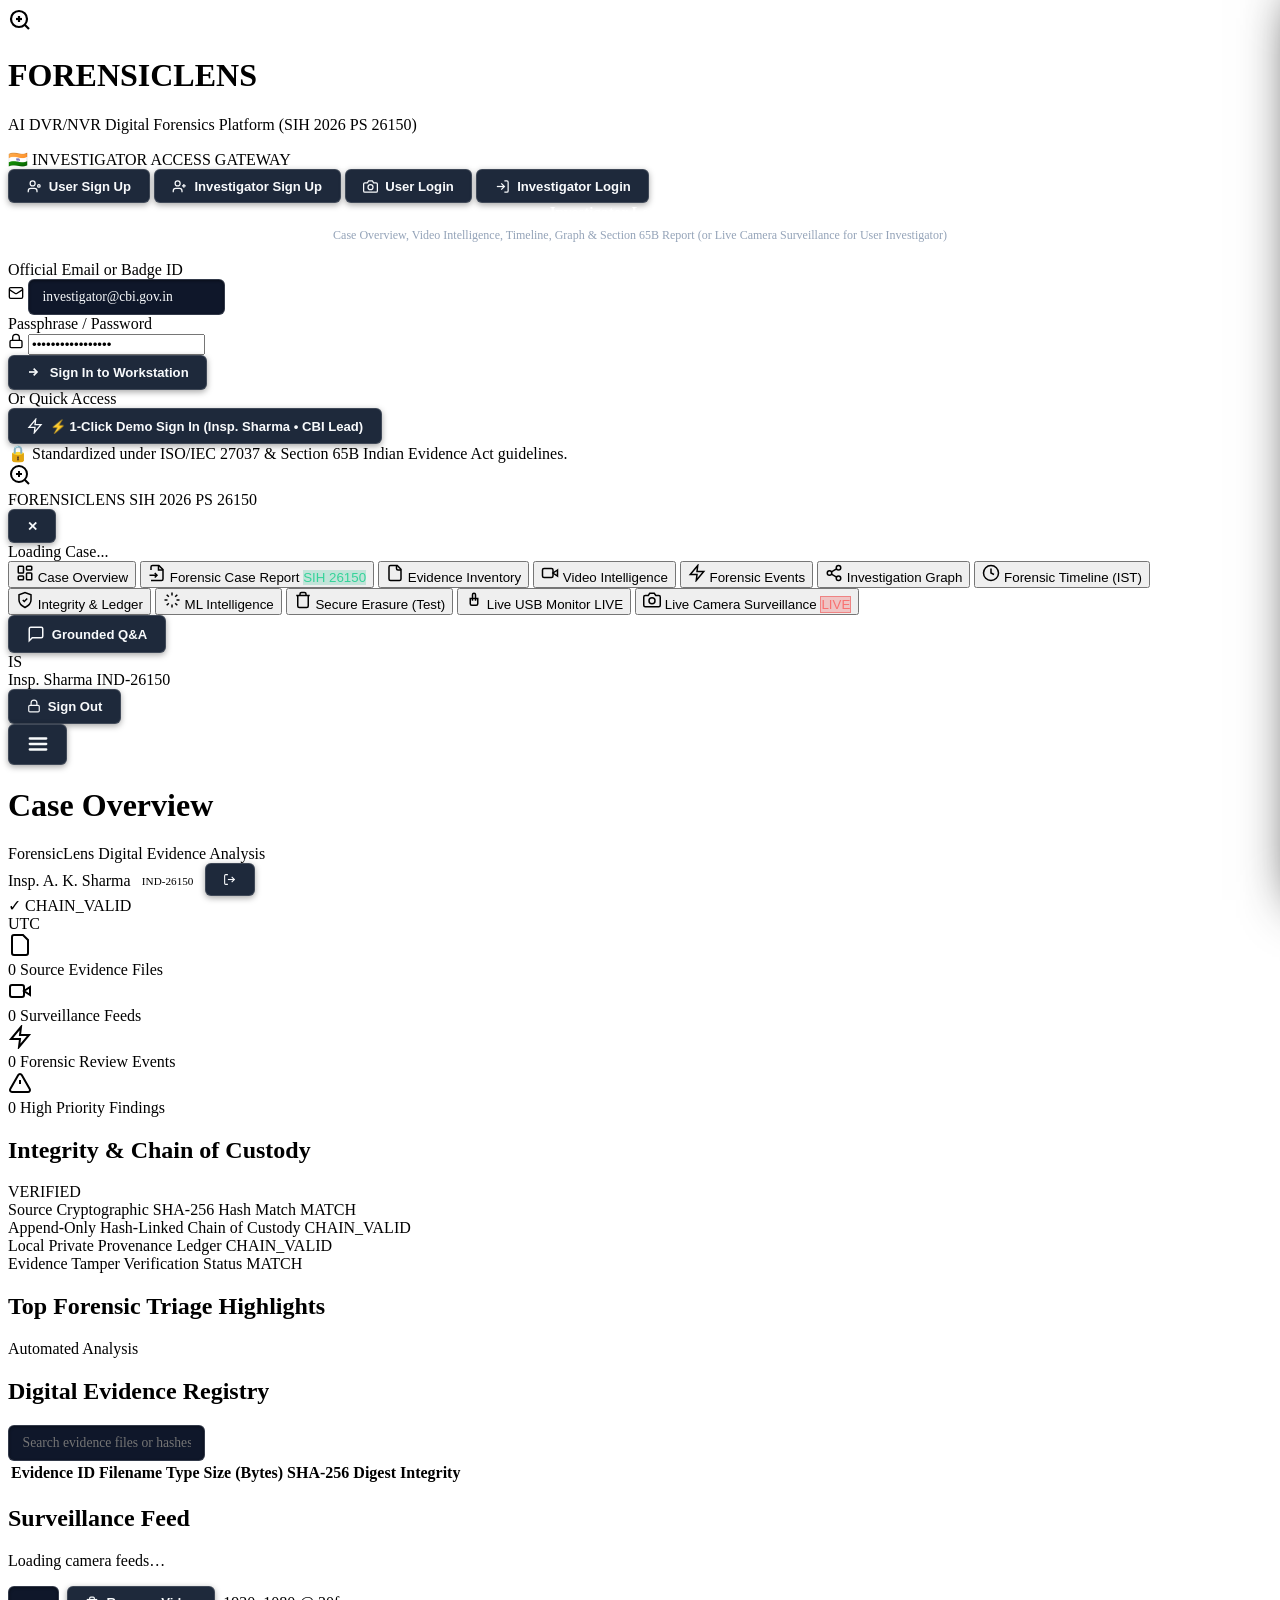
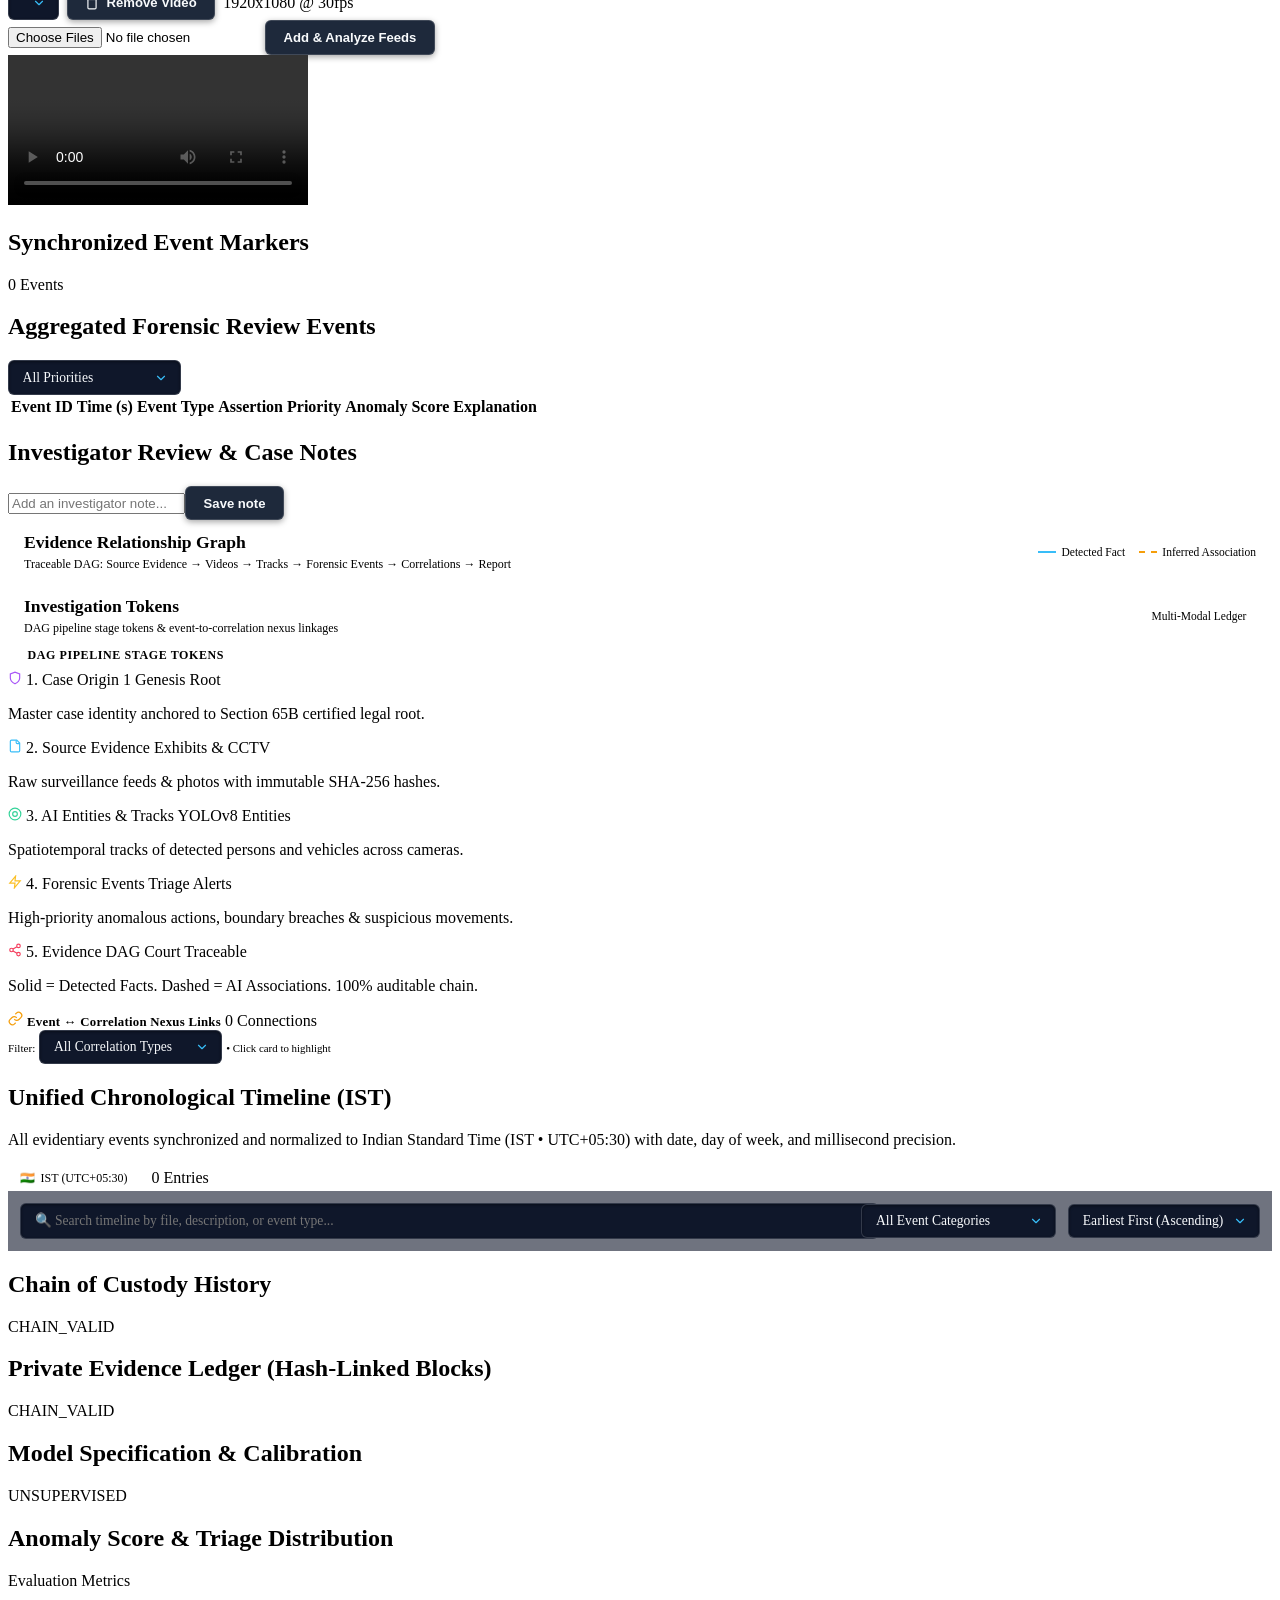
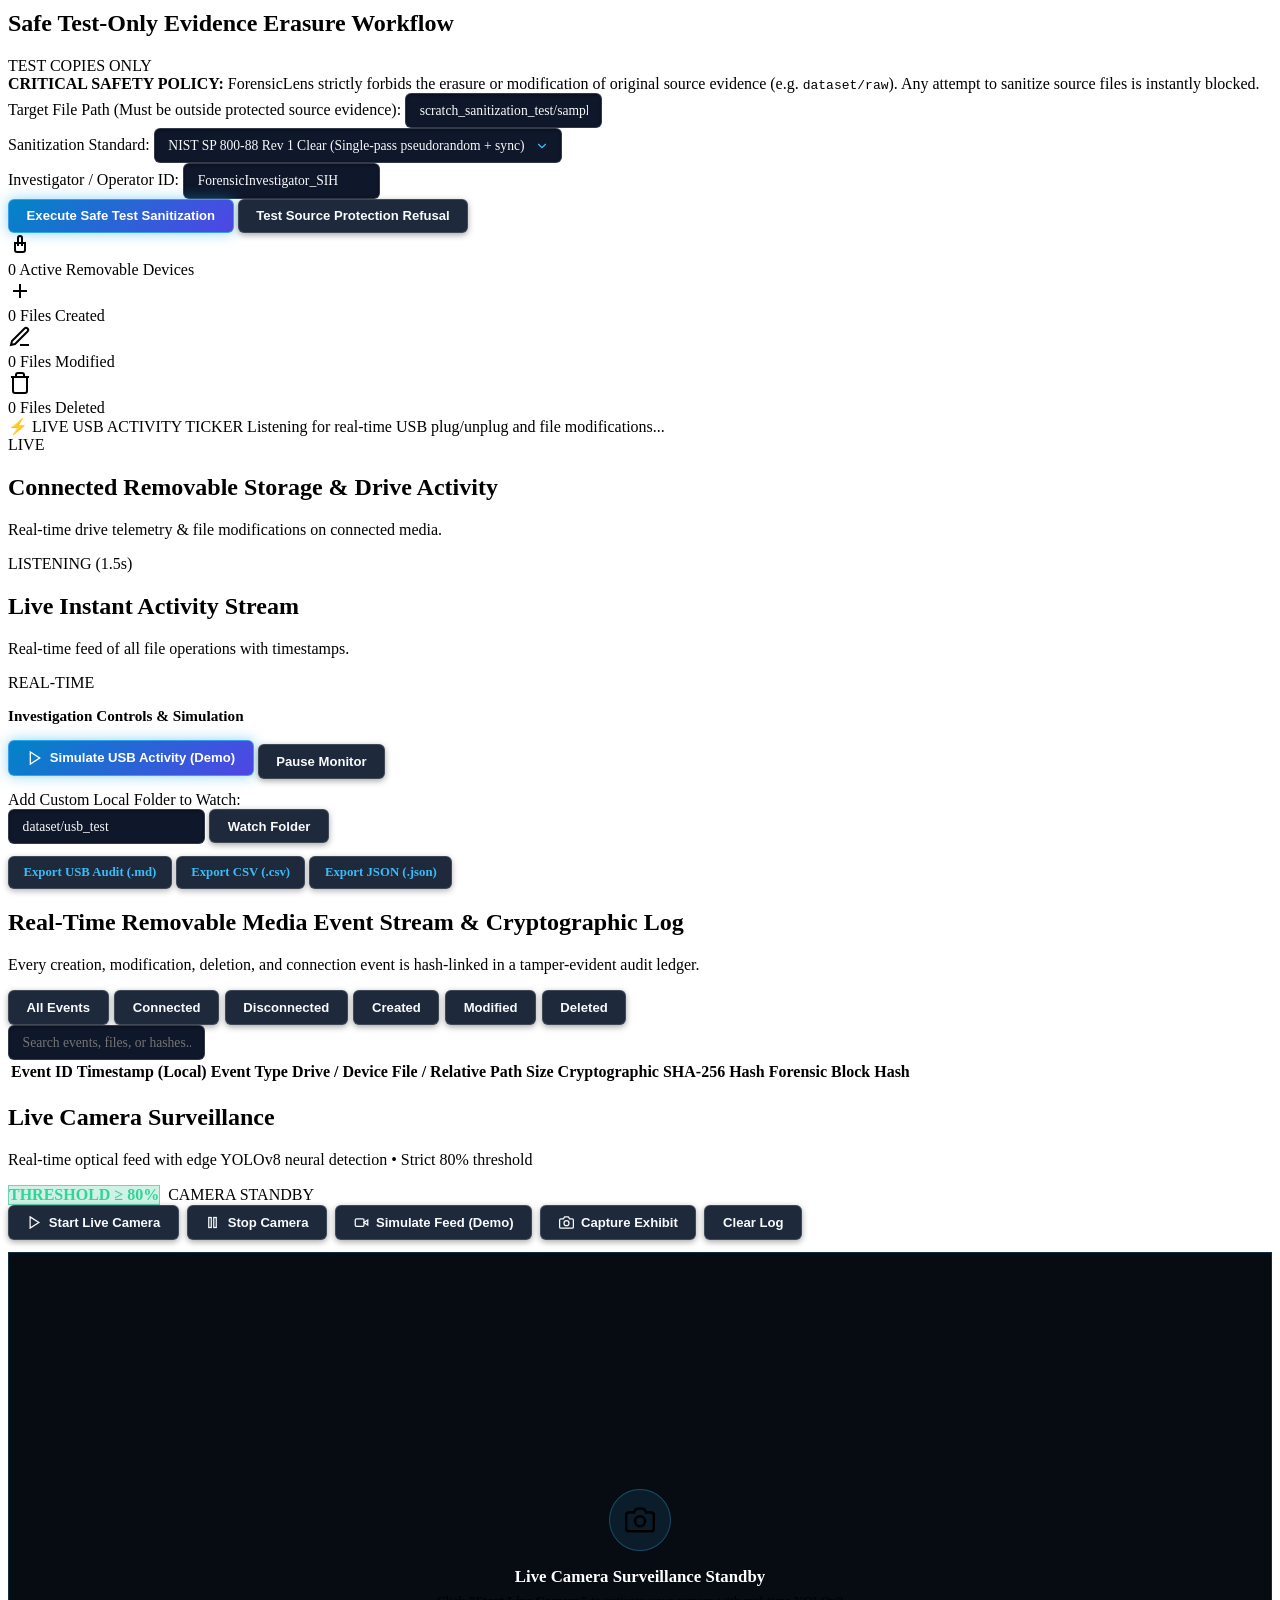
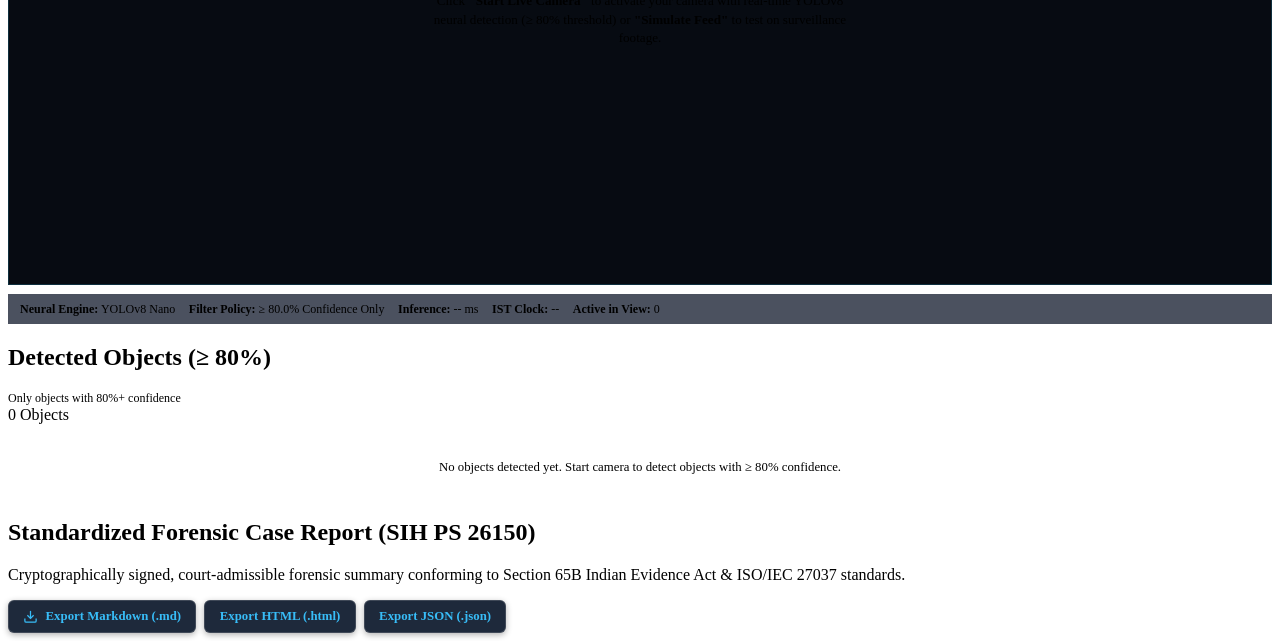
==== commit 7cf3f790: "feat: complete ForensicLens hackathon submission with dual interface, quad auth, and automated testi" ====
--- a/forensiclens/dashboard/templates/index.html
+++ b/forensiclens/dashboard/templates/index.html
@@ -84,7 +84,6 @@
 
     /* Primary Action Buttons */
     .btn-primary,
-    #run-workflow-btn,
     #send-query-btn,
     #page-send-query-btn,
     #btn-usb-simulate,
@@ -97,7 +96,6 @@
     }
 
     .btn-primary:hover,
-    #run-workflow-btn:hover,
     #send-query-btn:hover,
     #page-send-query-btn:hover,
     #btn-usb-simulate:hover,
@@ -234,6 +232,34 @@
       box-sizing: border-box !important;
     }
 
+    @media (max-width: 992px) {
+      .query-drawer {
+        width: 75vw !important;
+        min-width: 380px !important;
+      }
+    }
+
+    @media (max-width: 640px) {
+      .query-drawer {
+        width: 100vw !important;
+        min-width: 100vw !important;
+        max-width: 100vw !important;
+        border-left: none !important;
+      }
+      .drawer-header {
+        padding: 0.85rem 1rem !important;
+      }
+      .drawer-quick-prompts {
+        padding: 0.5rem 0.85rem !important;
+      }
+      .query-chat-history {
+        padding: 0.85rem !important;
+      }
+      .query-input-bar {
+        padding: 0.75rem 0.85rem !important;
+      }
+    }
+
     .query-drawer.open {
       transform: translateX(0) !important;
     }
@@ -323,9 +349,179 @@
       });
     }
   </script>
+  <!-- Starting Investigator Authentication Gateway (Login & Signup) -->
+  <div class="auth-gateway-overlay" id="auth-gateway-overlay">
+    <div class="auth-gateway-card">
+      <div class="auth-brand-header">
+        <div class="auth-brand-icon">
+          <svg width="24" height="24" viewBox="0 0 24 24" fill="none" stroke="currentColor" stroke-width="2.2"><circle cx="11" cy="11" r="8"/><path d="m21 21-4.3-4.3"/><path d="M11 8v6"/><path d="M8 11h6"/></svg>
+        </div>
+        <h1 class="auth-brand-title">FORENSICLENS</h1>
+        <p class="auth-brand-sub">AI DVR/NVR Digital Forensics Platform (SIH 2026 PS 26150)</p>
+        <div class="portal-badge investigator" id="gw-portal-badge">
+          <span>🇮🇳</span>
+          <span id="gw-portal-badge-text">INVESTIGATOR ACCESS GATEWAY</span>
+        </div>
+      </div>
+
+      <!-- 4 Auth Fields: User Sign Up, Investigator Sign Up, User Login, Investigator Login -->
+      <div class="auth-quad-modes-bar" id="gw-auth-quad-modes-bar">
+        <button class="quad-mode-btn user usersignup" id="gw-btn-mode-user-signup" type="button" data-mode="user_signup" data-auth-field="usersignup" title="User Sign Up">
+          <svg width="15" height="15" viewBox="0 0 24 24" fill="none" stroke="currentColor" stroke-width="2"><path d="M16 21v-2a4 4 0 0 0-4-4H6a4 4 0 0 0-4 4v2"/><circle cx="9" cy="7" r="4"/><circle cx="19" cy="11" r="2"/></svg>
+          <span class="quad-mode-label">User Sign Up</span>
+        </button>
+        <button class="quad-mode-btn investigator investigatorsignup" id="gw-btn-mode-investigator-signup" type="button" data-mode="investigator_signup" data-auth-field="investigatorsignup" title="Investigator Sign Up">
+          <svg width="15" height="15" viewBox="0 0 24 24" fill="none" stroke="currentColor" stroke-width="2"><path d="M16 21v-2a4 4 0 0 0-4-4H6a4 4 0 0 0-4 4v2"/><circle cx="9" cy="7" r="4"/><line x1="19" y1="8" x2="19" y2="14"/><line x1="22" y1="11" x2="16" y2="11"/></svg>
+          <span class="quad-mode-label">Investigator Sign Up</span>
+        </button>
+        <button class="quad-mode-btn user userlogin" id="gw-btn-mode-user-login" type="button" data-mode="user_login" data-auth-field="userlogin" title="User Login">
+          <svg width="15" height="15" viewBox="0 0 24 24" fill="none" stroke="currentColor" stroke-width="2"><path d="M23 19a2 2 0 0 1-2 2H3a2 2 0 0 1-2-2V8a2 2 0 0 1 2-2h4l2-3h6l2 3h4a2 2 0 0 1 2 2z"/><circle cx="12" cy="13" r="4"/></svg>
+          <span class="quad-mode-label">User Login</span>
+        </button>
+        <button class="quad-mode-btn active investigator investigatorlogin" id="gw-btn-mode-investigator-login" type="button" data-mode="investigator_login" data-auth-field="investigatorlogin" title="Investigator Login">
+          <svg width="15" height="15" viewBox="0 0 24 24" fill="none" stroke="currentColor" stroke-width="2"><path d="M15 3h4a2 2 0 0 1 2 2v14a2 2 0 0 1-2 2h-4"/><polyline points="10 17 15 12 10 7"/><line x1="15" y1="12" x2="3" y2="12"/></svg>
+          <span class="quad-mode-label">Investigator Login</span>
+        </button>
+      </div>
+
+      <div class="auth-mode-header-info" id="gw-auth-mode-header-info" style="margin-bottom:1.15rem;text-align:center;">
+        <span id="gw-auth-mode-title" style="font-size:0.95rem;font-weight:700;color:#ffffff;display:block;margin-bottom:0.2rem;">Investigator Login (Sign In)</span>
+        <span id="gw-auth-mode-desc" style="font-size:0.75rem;color:#94a3b8;">Case Overview, Video Intelligence, Timeline, Graph &amp; Section 65B Report (or Live Camera Surveillance for User Investigator)</span>
+      </div>
+
+      <div class="auth-alert error" id="gateway-auth-alert" style="display:none;">
+        <span id="gateway-auth-alert-text"></span>
+      </div>
+
+      <!-- Login Form -->
+      <form id="gateway-login-form">
+        <div class="auth-field">
+          <label class="auth-label" for="gw-login-id">
+            <span id="gw-login-id-label">Official Email or Badge ID</span>
+          </label>
+          <div class="auth-input-wrapper">
+            <span class="auth-input-icon">
+              <svg width="16" height="16" viewBox="0 0 24 24" fill="none" stroke="currentColor" stroke-width="2"><rect width="20" height="16" x="2" y="4" rx="2"/><path d="m22 7-8.97 5.7a1.94 1.94 0 0 1-2.06 0L2 7"/></svg>
+            </span>
+            <input type="text" id="gw-login-id" class="auth-input" placeholder="e.g. investigator@cbi.gov.in or IND-26150" required value="investigator@cbi.gov.in">
+          </div>
+        </div>
+
+        <div class="auth-field">
+          <label class="auth-label" for="gw-login-pass">Passphrase / Password</label>
+          <div class="auth-input-wrapper">
+            <span class="auth-input-icon">
+              <svg width="16" height="16" viewBox="0 0 24 24" fill="none" stroke="currentColor" stroke-width="2"><rect width="18" height="11" x="3" y="11" rx="2" ry="2"/><path d="M7 11V7a5 5 0 0 1 10 0v4"/></svg>
+            </span>
+            <input type="password" id="gw-login-pass" class="auth-input" placeholder="Enter investigator passphrase" required value="Investigator@2026">
+          </div>
+        </div>
+
+        <button type="submit" class="auth-btn-primary" id="gw-btn-login">
+          <svg width="16" height="16" viewBox="0 0 24 24" fill="none" stroke="currentColor" stroke-width="2.5"><polyline points="10 17 15 12 10 7"/><line x1="15" y1="12" x2="3" y2="12"/></svg>
+          <span id="gw-btn-login-text">Sign In to Workstation</span>
+        </button>
+
+        <div class="auth-divider">Or Quick Access</div>
+
+        <button type="button" class="auth-demo-btn" id="gw-btn-demo">
+          <svg width="16" height="16" viewBox="0 0 24 24" fill="none" stroke="currentColor" stroke-width="2"><polygon points="13 2 3 14 12 14 11 22 21 10 12 10 13 2"/></svg>
+          <span id="gw-btn-demo-text">⚡ 1-Click Demo Sign In (Insp. Sharma • CBI Lead)</span>
+        </button>
+      </form>
+
+      <!-- Signup Form -->
+      <form id="gateway-signup-form" style="display:none;">
+        <div class="auth-field" id="gw-signup-group-role">
+          <label class="auth-label" for="gw-signup-role">Account Role &amp; Interface</label>
+          <select id="gw-signup-role" class="auth-input" style="padding-left:1rem !important; cursor:pointer;">
+            <option value="investigator" selected>Investigator Interface (Full Case Analysis Suite)</option>
+            <option value="user_investigator">User Investigator (Live Camera Surveillance Only)</option>
+          </select>
+        </div>
+
+        <div class="auth-field" id="gw-signup-group-name">
+          <label class="auth-label" for="gw-signup-name">
+            <span id="gw-signup-name-label">Full Name</span>
+          </label>
+          <div class="auth-input-wrapper">
+            <span class="auth-input-icon">
+              <svg width="16" height="16" viewBox="0 0 24 24" fill="none" stroke="currentColor" stroke-width="2"><path d="M19 21v-2a4 4 0 0 0-4-4H9a4 4 0 0 0-4 4v2"/><circle cx="12" cy="7" r="4"/></svg>
+            </span>
+            <input type="text" id="gw-signup-name" class="auth-input" placeholder="e.g. Officer Rajesh Verma" required>
+          </div>
+        </div>
+
+        <div class="auth-field" id="gw-signup-group-agency">
+          <label class="auth-label" for="gw-signup-agency">Law Enforcement / Surveillance Agency</label>
+          <div class="auth-input-wrapper">
+            <span class="auth-input-icon">
+              <svg width="16" height="16" viewBox="0 0 24 24" fill="none" stroke="currentColor" stroke-width="2"><path d="M12 22s8-4 8-10V5l-8-3-8 3v7c0 6 8 10 8 10z"/></svg>
+            </span>
+            <input type="text" id="gw-signup-agency" class="auth-input" placeholder="e.g. State Cyber Command / Field Unit" value="State Police Cyber Division" required>
+          </div>
+        </div>
+
+        <div class="auth-field" id="gw-signup-group-badge">
+          <label class="auth-label" for="gw-signup-badge">Badge / Operator ID</label>
+          <div class="auth-input-wrapper">
+            <span class="auth-input-icon">
+              <svg width="16" height="16" viewBox="0 0 24 24" fill="none" stroke="currentColor" stroke-width="2"><path d="M6 2 3 6v14a2 2 0 0 0 2 2h14a2 2 0 0 0 2-2V6l-3-4Z"/><line x1="3" y1="6" x2="21" y2="6"/><path d="M16 10a4 4 0 0 1-8 0"/></svg>
+            </span>
+            <input type="text" id="gw-signup-badge" class="auth-input" placeholder="e.g. MH-CYBER-8022" required>
+          </div>
+        </div>
+
+        <div class="auth-field" id="gw-signup-group-email">
+          <label class="auth-label" for="gw-signup-email">
+            <span id="gw-signup-email-label">Email Address</span>
+          </label>
+          <div class="auth-input-wrapper">
+            <span class="auth-input-icon">
+              <svg width="16" height="16" viewBox="0 0 24 24" fill="none" stroke="currentColor" stroke-width="2"><rect width="20" height="16" x="2" y="4" rx="2"/><path d="m22 7-8.97 5.7a1.94 1.94 0 0 1-2.06 0L2 7"/></svg>
+            </span>
+            <input type="email" id="gw-signup-email" class="auth-input" placeholder="e.g. user@forensiclens.gov.in" required>
+          </div>
+        </div>
+
+        <div class="auth-field" id="gw-signup-group-clearance">
+          <label class="auth-label" for="gw-signup-clearance">Forensic Authorization Level</label>
+          <select id="gw-signup-clearance" class="auth-input" style="padding-left:1rem !important; cursor:pointer;">
+            <option value="Level 1 - Forensic Triage Officer">Level 1 - Forensic Triage Officer</option>
+            <option value="Level 2 - Senior Forensic Analyst" selected>Level 2 - Senior Forensic Analyst</option>
+            <option value="Level 3 - Lead Forensic Examiner (Sec 65B Certifier)">Level 3 - Lead Forensic Examiner (Sec 65B Certifier)</option>
+            <option value="Field Surveillance Operator">Field Surveillance Operator</option>
+          </select>
+        </div>
+
+        <div class="auth-field" id="gw-signup-group-password">
+          <label class="auth-label" for="gw-signup-pass">
+            <span id="gw-signup-pass-label">Password (Min 6 chars)</span>
+          </label>
+          <div class="auth-input-wrapper">
+            <span class="auth-input-icon">
+              <svg width="16" height="16" viewBox="0 0 24 24" fill="none" stroke="currentColor" stroke-width="2"><rect width="18" height="11" x="3" y="11" rx="2" ry="2"/><path d="M7 11V7a5 5 0 0 1 10 0v4"/></svg>
+            </span>
+            <input type="password" id="gw-signup-pass" class="auth-input" placeholder="Create strong passphrase" required minlength="6">
+          </div>
+        </div>
+
+        <button type="submit" class="auth-btn-primary" id="gw-btn-signup">
+          <svg width="16" height="16" viewBox="0 0 24 24" fill="none" stroke="currentColor" stroke-width="2.5"><path d="M16 21v-2a4 4 0 0 0-4-4H6a4 4 0 0 0-4 4v2"/><circle cx="9" cy="7" r="4"/><line x1="19" y1="8" x2="19" y2="14"/><line x1="22" y1="11" x2="16" y2="11"/></svg>
+          <span id="gw-btn-signup-text">Register &amp; Enter Workstation</span>
+        </button>
+      </form>
+
+      <div class="auth-compliance-footer">
+        🔒 Standardized under ISO/IEC 27037 & Section 65B Indian Evidence Act guidelines.
+      </div>
+    </div>
+  </div>
+
+  <div class="sidebar-backdrop" id="sidebar-backdrop"></div>
   <div class="app-layout">
     <!-- Sidebar Navigation -->
-    <aside class="sidebar">
+    <aside class="sidebar" id="sidebar">
       <div class="brand">
         <div class="brand-icon">
           <svg width="24" height="24" viewBox="0 0 24 24" fill="none" stroke="currentColor" stroke-width="2"><circle cx="11" cy="11" r="8"/><path d="m21 21-4.3-4.3"/><path d="M11 8v6"/><path d="M8 11h6"/></svg>
@@ -334,6 +530,7 @@
           <span class="brand-title">FORENSICLENS</span>
           <span class="brand-sub">SIH 2026 PS 26150</span>
         </div>
+        <button class="sidebar-mobile-close" id="sidebar-mobile-close" aria-label="Close navigation menu">✕</button>
       </div>
 
       <div class="case-badge-pill" id="sidebar-case-badge">
@@ -346,15 +543,6 @@
           <svg width="18" height="18" viewBox="0 0 24 24" fill="none" stroke="currentColor" stroke-width="2"><rect width="7" height="9" x="3" y="3" rx="1"/><rect width="7" height="5" x="14" y="3" rx="1"/><rect width="7" height="9" x="14" y="12" rx="1"/><rect width="7" height="5" x="3" y="16" rx="1"/></svg>
           Case Overview
         </button>
-        <button class="nav-item" data-tab="command">
-          <svg width="18" height="18" viewBox="0 0 24 24" fill="none" stroke="currentColor" stroke-width="2"><path d="M12 2v20M2 12h20"/><circle cx="12" cy="12" r="8"/></svg>
-          Investigation Command
-        </button>
-        <button class="nav-item" data-tab="assistant">
-          <svg width="18" height="18" viewBox="0 0 24 24" fill="none" stroke="currentColor" stroke-width="2"><path d="M21 15a2 2 0 0 1-2 2H7l-4 4V5a2 2 0 0 1 2-2h14a2 2 0 0 1 2 2z"/></svg>
-          AI Investigator Agent
-          <span class="live-nav-badge" style="background:rgba(56,189,248,0.25);color:var(--accent-cyan);font-weight:700;">AI Q&A</span>
-        </button>
         <button class="nav-item" data-tab="report">
           <svg width="18" height="18" viewBox="0 0 24 24" fill="none" stroke="currentColor" stroke-width="2"><path d="M4 22h14a2 2 0 0 0 2-2V7.5L14.5 2H6a2 2 0 0 0-2 2v4"/><polyline points="14 2 14 8 20 8"/><path d="M2 15h10"/><path d="m9 18 3-3-3-3"/></svg>
           Forensic Case Report
@@ -397,6 +585,11 @@
           Live USB Monitor
           <span class="live-nav-badge" id="usb-live-pill">LIVE</span>
         </button>
+        <button class="nav-item nav-item-live" data-tab="live-camera">
+          <svg width="18" height="18" viewBox="0 0 24 24" fill="none" stroke="currentColor" stroke-width="2"><path d="M23 19a2 2 0 0 1-2 2H3a2 2 0 0 1-2-2V8a2 2 0 0 1 2-2h4l2-3h6l2 3h4a2 2 0 0 1 2 2z"/><circle cx="12" cy="13" r="4"/></svg>
+          Live Camera Surveillance
+          <span class="live-nav-badge" style="background:rgba(239,68,68,0.25);color:#f87171;border:1px solid rgba(239,68,68,0.5);">LIVE</span>
+        </button>
       </nav>
 
       <div class="sidebar-footer">
@@ -404,6 +597,19 @@
           <svg width="18" height="18" viewBox="0 0 24 24" fill="none" stroke="currentColor" stroke-width="2"><path d="M21 15a2 2 0 0 1-2 2H7l-4 4V5a2 2 0 0 1 2-2h14a2 2 0 0 1 2 2z"/></svg>
           Grounded Q&A
         </button>
+        <div class="investigator-profile-card" id="sidebar-profile-card">
+          <div class="profile-info-row">
+            <div class="profile-avatar" id="sidebar-user-avatar">IS</div>
+            <div class="profile-details">
+              <span class="profile-name" id="sidebar-user-name">Insp. Sharma</span>
+              <span class="profile-badge" id="sidebar-user-badge">IND-26150</span>
+            </div>
+          </div>
+          <button class="btn-lock-station" id="btn-lock-station" title="Lock Station & Sign Out">
+            <svg width="14" height="14" viewBox="0 0 24 24" fill="none" stroke="currentColor" stroke-width="2"><rect width="18" height="11" x="3" y="11" rx="2" ry="2"/><path d="M7 11V7a5 5 0 0 1 10 0v4"/></svg>
+            <span>Sign Out</span>
+          </button>
+        </div>
       </div>
     </aside>
 
@@ -412,10 +618,23 @@
       <!-- Top Header -->
       <header class="top-header">
         <div class="header-left">
-          <h1 id="header-title">Case Overview</h1>
-          <span class="header-subtitle" id="header-investigation-title">ForensicLens Digital Evidence Analysis</span>
+          <button class="mobile-menu-toggle" id="mobile-menu-toggle" aria-label="Toggle navigation menu" title="Open Menu">
+            <svg width="22" height="22" viewBox="0 0 24 24" fill="none" stroke="currentColor" stroke-width="2.5" stroke-linecap="round"><line x1="3" y1="6" x2="21" y2="6"/><line x1="3" y1="12" x2="21" y2="12"/><line x1="3" y1="18" x2="21" y2="18"/></svg>
+          </button>
+          <div class="header-title-group">
+            <h1 id="header-title">Case Overview</h1>
+            <span class="header-subtitle" id="header-investigation-title">ForensicLens Digital Evidence Analysis</span>
+          </div>
         </div>
         <div class="header-right">
+          <div class="investigator-header-pill" id="header-investigator-pill">
+            <span class="investigator-dot"></span>
+            <span id="header-investigator-name">Insp. A. K. Sharma</span>
+            <span class="badge badge-cyan" id="header-investigator-badge" style="font-size:0.7rem;padding:0.15rem 0.45rem;">IND-26150</span>
+            <button class="header-logout-btn" id="header-logout-btn" title="Sign Out / Lock Station">
+              <svg width="13" height="13" viewBox="0 0 24 24" fill="none" stroke="currentColor" stroke-width="2"><path d="M9 21H5a2 2 0 0 1-2-2V5a2 2 0 0 1 2-2h4"/><polyline points="16 17 21 12 16 7"/><line x1="21" y1="12" x2="9" y2="12"/></svg>
+            </button>
+          </div>
           <div class="status-pill status-match" id="header-tamper-pill">
             <span class="status-icon">✓</span>
             <span id="header-tamper-text">CHAIN_VALID</span>
@@ -494,21 +713,6 @@
               <!-- Populated via JS -->
             </div>
           </div>
-        </div>
-      </section>
-
-      <section class="tab-pane" id="pane-command">
-        <div class="glass-panel">
-          <div class="panel-header"><div><h2>One-Click Investigation Flow</h2><p class="panel-desc">Verifies immutable evidence, surfaces AI findings, creates reviewable alerts, and prepares export.</p></div><button class="btn btn-primary" id="run-workflow-btn">Run Investigation</button></div>
-          <div id="workflow-status" class="status-row"><span>Ready to run the demonstrable case workflow.</span></div>
-        </div>
-        <div class="content-grid-2col" style="margin-top:1rem;">
-          <div class="glass-panel"><div class="panel-header"><h2>Authenticity Risk Screen</h2><span class="badge badge-amber">TRIAGE ONLY</span></div><div id="authenticity-results" class="triage-highlights-list"></div></div>
-          <div class="glass-panel"><div class="panel-header"><h2>Live Alert Simulation</h2><span class="badge badge-danger">REVIEW REQUIRED</span></div><div id="alerts-results" class="triage-highlights-list"></div></div>
-        </div>
-        <div class="content-grid-2col" style="margin-top:1rem;">
-          <div class="glass-panel"><div class="panel-header"><h2>Cross-Camera Track Search</h2></div><div class="form-row"><div class="form-group"><label>Object</label><select id="track-class" class="select-input"><option value="">All objects</option><option value="person">Person</option><option value="car">Car</option><option value="truck">Truck</option></select></div><div class="form-group"><label>Time window (seconds)</label><input id="track-start" class="text-input" placeholder="Start"><input id="track-end" class="text-input" placeholder="End"></div></div><button id="search-tracks-btn" class="btn btn-secondary">Find candidates</button><div id="track-results" class="triage-highlights-list"></div></div>
-          <div class="glass-panel"><div class="panel-header"><h2>Privacy-Preserving Sharing</h2></div><p class="panel-desc">Creates a separate, conservatively full-frame blurred copy. Original evidence is never changed.</p><button id="privacy-export-btn" class="btn btn-secondary">Create protected share copy</button><pre id="privacy-result" class="sanitization-result-area" style="display:none;"></pre></div>
         </div>
       </section>
 
@@ -547,10 +751,17 @@
           <div class="glass-panel video-player-card">
             <div class="panel-header">
               <div><h2 id="video-filename-title">Surveillance Feed</h2><p class="panel-desc" id="video-feed-count">Loading camera feeds…</p></div>
-              <div class="table-controls"><select id="video-feed-selector" class="select-input" aria-label="Select surveillance feed"></select><span class="badge badge-cyan" id="video-resolution-badge">1920x1080 @ 30fps</span></div>
-            </div>
-            <div class="form-row" style="margin-bottom:1rem;">
-              <input id="video-upload-input" type="file" accept="video/*,.avi,.mkv,.mov,.mp4,.mpeg,.mpg,.mts,.wmv" multiple class="text-input" aria-label="Add CCTV video feeds">
+              <div class="table-controls" style="display:flex;align-items:center;gap:0.5rem;flex-wrap:wrap;">
+                <select id="video-feed-selector" class="select-input" aria-label="Select surveillance feed"></select>
+                <button id="btn-remove-video" class="btn btn-secondary" style="color:#f87171;border-color:rgba(239,68,68,0.4);display:flex;align-items:center;gap:0.35rem;" title="Remove selected video feed">
+                  <svg width="14" height="14" viewBox="0 0 24 24" fill="none" stroke="currentColor" stroke-width="2"><path d="M3 6h18"/><path d="M19 6v14c0 1-1 2-2 2H7c-1 0-2-1-2-2V6"/><path d="M8 6V4c0-1 1-2 2-2h4c1 0 2 1 2 2v2"/></svg>
+                  <span>Remove Video</span>
+                </button>
+                <span class="badge badge-cyan" id="video-resolution-badge">1920x1080 @ 30fps</span>
+              </div>
+            </div>
+            <div class="form-row">
+              <input id="video-upload-input" type="file" accept=".mp4,.mp3,.png,.jpg,.jpeg,video/mp4,audio/mpeg,image/png,image/jpeg" multiple class="text-input" aria-label="Add CCTV video exhibits">
               <button id="upload-videos-btn" class="btn btn-secondary">Add & Analyze Feeds</button>
             </div>
             <div id="video-upload-status" class="panel-desc"></div>
@@ -615,28 +826,136 @@
 
       <!-- TAB 5: INVESTIGATION GRAPH -->
       <section class="tab-pane" id="pane-graph">
-        <div class="glass-panel graph-panel full-height">
-          <div class="panel-header" style="display:flex;justify-content:space-between;align-items:center;padding:0.75rem 1.25rem;border-bottom:1px solid var(--border-subtle);">
-            <div>
-              <h2 style="font-size:1.15rem;font-weight:700;margin:0 0 0.25rem 0;">Evidence Relationship Graph</h2>
-              <p class="panel-desc" style="margin:0;font-size:0.8rem;color:var(--text-muted);">Traceable DAG: Source Evidence &rarr; Videos &rarr; Tracks &rarr; Forensic Events &rarr; Correlations &rarr; Report</p>
-            </div>
-            <div class="graph-legend-header" style="display:flex;align-items:center;gap:1.25rem;font-size:0.75rem;font-family:var(--font-mono);color:var(--text-secondary);">
-              <span style="display:flex;align-items:center;gap:0.4rem;">
-                <span style="display:inline-block;width:20px;height:2px;background:#38bdf8;"></span>
-                Detected Fact (Solid)
-              </span>
-              <span style="display:flex;align-items:center;gap:0.4rem;">
-                <span style="display:inline-block;width:20px;height:0px;border-top:2px dashed #f59e0b;"></span>
-                Inferred Association (Dashed)
-              </span>
-            </div>
-          </div>
-
-          <!-- Main Graph Canvas Workspace -->
-          <div class="graph-workspace-dag" id="graph-workspace-dag">
-            <div class="graph-dag-viewport" id="graph-viewport-container">
-              <!-- Populated via SVG in JS -->
+        <div class="graph-workspace-split">
+          <!-- HALF 1: EVIDENCE RELATIONSHIP GRAPH VISUALIZER -->
+          <div class="glass-panel graph-canvas-card">
+            <div class="panel-header" style="display:flex;justify-content:space-between;align-items:center;padding:0.75rem 1rem;border-bottom:1px solid var(--border-subtle);flex-shrink:0;">
+              <div>
+                <h2 style="font-size:1.1rem;font-weight:700;margin:0 0 0.25rem 0;">Evidence Relationship Graph</h2>
+                <p class="panel-desc" style="margin:0;font-size:0.75rem;color:var(--text-muted);">Traceable DAG: Source Evidence &rarr; Videos &rarr; Tracks &rarr; Forensic Events &rarr; Correlations &rarr; Report</p>
+              </div>
+              <div class="graph-legend-header" style="display:flex;align-items:center;gap:0.85rem;font-size:0.72rem;font-family:var(--font-mono);color:var(--text-secondary);flex-shrink:0;">
+                <span style="display:flex;align-items:center;gap:0.35rem;">
+                  <span style="display:inline-block;width:18px;height:2px;background:#38bdf8;"></span>
+                  Detected Fact
+                </span>
+                <span style="display:flex;align-items:center;gap:0.35rem;">
+                  <span style="display:inline-block;width:18px;height:0px;border-top:2px dashed #f59e0b;"></span>
+                  Inferred Association
+                </span>
+              </div>
+            </div>
+
+            <!-- Main Graph Canvas Workspace -->
+            <div class="graph-workspace-dag" id="graph-workspace-dag">
+              <div class="graph-dag-viewport" id="graph-viewport-container">
+                <!-- Populated via SVG in JS -->
+              </div>
+            </div>
+          </div>
+
+          <!-- HALF 2: INVESTIGATION TOKENS & NEXUS LINKS -->
+          <div class="glass-panel graph-tokens-card">
+            <div class="panel-header" style="display:flex;justify-content:space-between;align-items:center;padding:0.75rem 1rem;border-bottom:1px solid var(--border-subtle);flex-shrink:0;">
+              <div>
+                <h2 style="font-size:1.1rem;font-weight:700;margin:0 0 0.25rem 0;">Investigation Tokens</h2>
+                <p class="panel-desc" style="margin:0;font-size:0.75rem;color:var(--text-muted);">DAG pipeline stage tokens &amp; event-to-correlation nexus linkages</p>
+              </div>
+              <span class="badge badge-cyan" style="font-size:0.72rem;padding:0.25rem 0.6rem;white-space:nowrap;">Multi-Modal Ledger</span>
+            </div>
+
+            <div class="graph-tokens-scroll-area">
+              <!-- Token Cards: Explaining what the graph describes in simple terms -->
+              <div class="tokens-group-block">
+                <div class="tokens-section-label" style="font-size:0.75rem;font-weight:700;color:var(--text-secondary);text-transform:uppercase;letter-spacing:0.05em;margin-bottom:0.45rem;display:flex;align-items:center;gap:0.4rem;">
+                  <svg width="13" height="13" viewBox="0 0 24 24" fill="none" stroke="var(--accent-cyan)" stroke-width="2"><rect width="18" height="18" x="3" y="3" rx="2"/><path d="M3 9h18"/><path d="M9 21V9"/></svg>
+                  <span>DAG Pipeline Stage Tokens</span>
+                </div>
+                <div class="graph-token-cards" id="graph-token-cards">
+                  <div class="graph-token-card">
+                    <div class="graph-token-header">
+                      <span class="graph-token-title">
+                        <svg width="14" height="14" viewBox="0 0 24 24" fill="none" stroke="#a855f7" stroke-width="2"><path d="M12 22s8-4 8-10V5l-8-3-8 3v7c0 6 8 10 8 10z"/></svg>
+                        1. Case Origin
+                      </span>
+                      <span id="token-case-count" class="graph-token-badge tag-case">1 Genesis Root</span>
+                    </div>
+                    <p class="graph-token-desc">Master case identity anchored to Section 65B certified legal root.</p>
+                  </div>
+
+                  <div class="graph-token-card">
+                    <div class="graph-token-header">
+                      <span class="graph-token-title">
+                        <svg width="14" height="14" viewBox="0 0 24 24" fill="none" stroke="#38bdf8" stroke-width="2"><path d="M15 2H6a2 2 0 0 0-2 2v16a2 2 0 0 0 2 2h12a2 2 0 0 0 2-2V7Z"/><path d="M14 2v4a2 2 0 0 0 2 2h4"/></svg>
+                        2. Source Evidence
+                      </span>
+                      <span id="token-source-count" class="graph-token-badge tag-source">Exhibits &amp; CCTV</span>
+                    </div>
+                    <p class="graph-token-desc">Raw surveillance feeds &amp; photos with immutable SHA-256 hashes.</p>
+                  </div>
+
+                  <div class="graph-token-card">
+                    <div class="graph-token-header">
+                      <span class="graph-token-title">
+                        <svg width="14" height="14" viewBox="0 0 24 24" fill="none" stroke="#34d399" stroke-width="2"><circle cx="12" cy="12" r="10"/><circle cx="12" cy="12" r="4"/></svg>
+                        3. AI Entities &amp; Tracks
+                      </span>
+                      <span id="token-track-count" class="graph-token-badge tag-track">YOLOv8 Entities</span>
+                    </div>
+                    <p class="graph-token-desc">Spatiotemporal tracks of detected persons and vehicles across cameras.</p>
+                  </div>
+
+                  <div class="graph-token-card">
+                    <div class="graph-token-header">
+                      <span class="graph-token-title">
+                        <svg width="14" height="14" viewBox="0 0 24 24" fill="none" stroke="#fbbf24" stroke-width="2"><path d="M13 2 3 14h9l-1 8 10-12h-9l1-8z"/></svg>
+                        4. Forensic Events
+                      </span>
+                      <span id="token-event-count" class="graph-token-badge tag-event">Triage Alerts</span>
+                    </div>
+                    <p class="graph-token-desc">High-priority anomalous actions, boundary breaches &amp; suspicious movements.</p>
+                  </div>
+
+                  <div class="graph-token-card">
+                    <div class="graph-token-header">
+                      <span class="graph-token-title">
+                        <svg width="14" height="14" viewBox="0 0 24 24" fill="none" stroke="#f43f5e" stroke-width="2"><circle cx="18" cy="5" r="3"/><circle cx="6" cy="12" r="3"/><circle cx="18" cy="19" r="3"/><line x1="8.59" y1="13.51" x2="15.42" y2="17.49"/><line x1="15.41" y1="6.51" x2="8.59" y2="10.49"/></svg>
+                        5. Evidence DAG
+                      </span>
+                      <span id="token-link-count" class="graph-token-badge tag-dag">Court Traceable</span>
+                    </div>
+                    <p class="graph-token-desc">Solid = Detected Facts. Dashed = AI Associations. 100% auditable chain.</p>
+                  </div>
+                </div>
+              </div>
+
+              <!-- Token Cards: Event & Correlation Nexus Connections -->
+              <div class="graph-correlations-section" id="graph-correlations-section">
+                <div class="graph-correlations-header">
+                  <div class="graph-correlations-title">
+                    <svg width="15" height="15" viewBox="0 0 24 24" fill="none" stroke="#f59e0b" stroke-width="2">
+                      <path d="M10 13a5 5 0 0 0 7.54.54l3-3a5 5 0 0 0-7.07-7.07l-1.72 1.71"></path>
+                      <path d="M14 11a5 5 0 0 0-7.54-.54l-3 3a5 5 0 0 0 7.07 7.07l1.71-1.71"></path>
+                    </svg>
+                    <span style="font-weight:700;font-size:0.8rem;letter-spacing:0.02em;">Event &harr; Correlation Nexus Links</span>
+                    <span class="graph-token-badge tag-event" id="event-correlation-count">0 Connections</span>
+                  </div>
+                  <div class="graph-correlations-controls">
+                    <label for="corr-type-filter" class="corr-filter-label" style="font-size:0.7rem;color:var(--text-muted);font-family:var(--font-mono);">Filter:</label>
+                    <select id="corr-type-filter" class="corr-filter-select" aria-label="Filter correlation links by type">
+                      <option value="all">All Correlation Types</option>
+                      <option value="temporal_proximity">Temporal Proximity</option>
+                      <option value="cross_camera_related_event">Cross-Camera Related</option>
+                      <option value="sequential_movement">Sequential Movement</option>
+                      <option value="same_camera_sequence">Same Camera Sequence</option>
+                    </select>
+                    <span class="corr-hint text-muted" style="font-size:0.68rem;font-family:var(--font-mono);">&bull; Click card to highlight</span>
+                  </div>
+                </div>
+                <div class="graph-correlation-cards-scroll" id="graph-correlation-cards-container">
+                  <!-- Dynamically populated via JS -->
+                </div>
+              </div>
             </div>
           </div>
         </div>
@@ -936,45 +1255,85 @@
         </div>
       </section>
 
-      <!-- TAB 11: GROUNDED INVESTIGATOR ASSISTANT (AI AGENT PAGE) -->
-      <section class="tab-pane" id="pane-assistant">
-        <div class="glass-panel full-height" style="display:flex;flex-direction:column;min-height:600px;">
-          <div class="panel-header">
-            <div style="display:flex;align-items:center;gap:0.6rem;">
-              <svg width="22" height="22" viewBox="0 0 24 24" fill="none" stroke="var(--accent-cyan)" stroke-width="2"><path d="M21 15a2 2 0 0 1-2 2H7l-4 4V5a2 2 0 0 1 2-2h14a2 2 0 0 1 2 2z"/></svg>
+      <!-- TAB: LIVE CAMERA SURVEILLANCE -->
+      <section class="tab-pane" id="pane-live-camera">
+        <div class="video-workspace-grid">
+          <div class="glass-panel video-player-card">
+            <div class="panel-header">
               <div>
-                <h2>Grounded Investigator Assistant</h2>
-                <p class="panel-desc">Deterministic, evidence-backed AI query engine. Never hallucinates facts; cites exact timestamps and verified hashes.</p>
-              </div>
-            </div>
-            <span class="badge badge-cyan" style="padding:0.3rem 0.65rem;font-size:0.75rem;">ZERO-HALLUCINATION AI</span>
-          </div>
-
-          <!-- Quick Prompts Bar -->
-          <div class="assistant-quick-prompts" style="display:flex;gap:0.5rem;margin-bottom:1rem;flex-wrap:wrap;">
-            <button class="quick-prompt-tag" data-query="What happened during the first minute?">First Minute</button>
-            <button class="quick-prompt-tag" data-query="Show all person events.">Person Events</button>
-            <button class="quick-prompt-tag" data-query="Which events have high review priority?">High Priority</button>
-            <button class="quick-prompt-tag" data-query="What is the integrity status of the source video?">Integrity</button>
-            <button class="quick-prompt-tag" data-query="Show the custody history of this evidence.">Custody</button>
-          </div>
-
-          <!-- Chat History -->
-          <div class="query-chat-history" id="page-query-chat-history" style="flex:1;overflow-y:auto;background:rgba(8,12,20,0.7);padding:1.25rem;border-radius:var(--radius-md);border:1px solid var(--border-subtle);min-height:360px;display:flex;flex-direction:column;gap:1rem;">
-            <div class="chat-message assistant">
-              <div class="msg-bubble">
-                Welcome to the Grounded Investigator Query Interface. Ask questions substantiated directly by verified case evidence records.
-              </div>
-            </div>
-          </div>
-
-          <!-- Query Input Bar -->
-          <div class="query-input-bar" style="margin-top:1rem;display:flex;gap:0.5rem;padding:0;border:none;">
-            <input type="text" id="page-query-input" class="text-input" placeholder="Ask a case question (e.g. 'Show high priority events', 'What happened in first minute?')..." style="flex:1;">
-            <button id="page-send-query-btn" class="btn btn-primary" style="display:flex;align-items:center;gap:0.4rem;padding:0.6rem 1.4rem;">
-              <svg width="18" height="18" viewBox="0 0 24 24" fill="none" stroke="currentColor" stroke-width="2"><line x1="22" x2="11" y1="2" y2="13"/><polygon points="22 2 15 22 11 13 2 9 22 2"/></svg>
-              <span>Ask AI</span>
-            </button>
+                <h2>Live Camera Surveillance</h2>
+                <p class="panel-desc">Real-time optical feed with edge YOLOv8 neural detection &bull; Strict 80% threshold</p>
+              </div>
+              <div class="table-controls" style="display:flex;align-items:center;gap:0.5rem;flex-wrap:wrap;">
+                <span class="badge" id="live-cam-threshold-badge" style="background:rgba(16,185,129,0.2);color:#34d399;border:1px solid rgba(16,185,129,0.5);font-weight:700;">
+                  THRESHOLD &ge; 80%
+                </span>
+                <span class="badge badge-cyan" id="live-cam-status-badge">CAMERA STANDBY</span>
+              </div>
+            </div>
+
+            <div class="form-row" style="margin-bottom:0.75rem;display:flex;gap:0.5rem;align-items:center;flex-wrap:wrap;">
+              <button id="btn-start-live-cam" class="btn btn-primary" style="display:flex;align-items:center;gap:0.4rem;">
+                <svg width="15" height="15" viewBox="0 0 24 24" fill="none" stroke="currentColor" stroke-width="2"><polygon points="5 3 19 12 5 21 5 3"/></svg>
+                <span>Start Live Camera</span>
+              </button>
+              <button id="btn-stop-live-cam" class="btn btn-secondary" style="display:flex;align-items:center;gap:0.4rem;" disabled>
+                <svg width="15" height="15" viewBox="0 0 24 24" fill="none" stroke="currentColor" stroke-width="2"><rect x="6" y="4" width="4" height="16"/><rect x="14" y="4" width="4" height="16"/></svg>
+                <span>Stop Camera</span>
+              </button>
+              <button id="btn-simulate-live-cam" class="btn btn-secondary" style="display:flex;align-items:center;gap:0.4rem;" title="Simulate live detection on sample CCTV video">
+                <svg width="15" height="15" viewBox="0 0 24 24" fill="none" stroke="currentColor" stroke-width="2"><path d="m22 8-6 4 6 4V8Z"/><rect width="14" height="12" x="2" y="6" rx="2"/></svg>
+                <span>Simulate Feed (Demo)</span>
+              </button>
+              <button id="btn-snapshot-live-cam" class="btn btn-secondary" style="display:flex;align-items:center;gap:0.4rem;" title="Capture forensic evidence snapshot">
+                <svg width="15" height="15" viewBox="0 0 24 24" fill="none" stroke="currentColor" stroke-width="2"><path d="M23 19a2 2 0 0 1-2 2H3a2 2 0 0 1-2-2V8a2 2 0 0 1 2-2h4l2-3h6l2 3h4a2 2 0 0 1 2 2z"/><circle cx="12" cy="13" r="4"/></svg>
+                <span>Capture Exhibit</span>
+              </button>
+              <button id="btn-clear-live-events" class="btn btn-secondary" style="display:flex;align-items:center;gap:0.4rem;">
+                <span>Clear Log</span>
+              </button>
+            </div>
+
+            <div class="video-container" id="live-cam-container" style="position:relative;background:#000000;overflow:hidden;border-radius:var(--radius-md);border:1px solid rgba(56,189,248,0.25);">
+              <!-- Hidden video element capturing WebRTC stream -->
+              <video id="live-camera-video" playsinline autoplay muted style="display:none;"></video>
+              <!-- Live Canvas rendering feed and bounding boxes -->
+              <canvas id="live-camera-canvas" style="width:100%;height:100%;object-fit:contain;display:block;"></canvas>
+
+              <!-- Standby overlay banner -->
+              <div id="live-camera-placeholder" style="position:absolute;inset:0;display:flex;flex-direction:column;align-items:center;justify-content:center;gap:1rem;background:rgba(8,12,20,0.92);color:var(--text-muted);text-align:center;padding:2rem;z-index:4;">
+                <div style="width:60px;height:60px;border-radius:50%;background:rgba(56,189,248,0.1);border:1px solid rgba(56,189,248,0.3);display:flex;align-items:center;justify-content:center;color:var(--accent-cyan);">
+                  <svg width="30" height="30" viewBox="0 0 24 24" fill="none" stroke="currentColor" stroke-width="2"><path d="M23 19a2 2 0 0 1-2 2H3a2 2 0 0 1-2-2V8a2 2 0 0 1 2-2h4l2-3h6l2 3h4a2 2 0 0 1 2 2z"/><circle cx="12" cy="13" r="4"/></svg>
+                </div>
+                <div>
+                  <h3 style="color:#ffffff;margin:0 0 0.35rem 0;font-size:1.05rem;">Live Camera Surveillance Standby</h3>
+                  <p style="font-size:0.82rem;max-width:440px;margin:0;line-height:1.4;color:var(--text-secondary);">Click <strong>"Start Live Camera"</strong> to activate your camera with real-time YOLOv8 neural detection (&ge; 80% threshold) or <strong>"Simulate Feed"</strong> to test on surveillance footage.</p>
+                </div>
+              </div>
+            </div>
+
+            <div class="video-metadata-bar" id="live-cam-meta-bar" style="margin-top:0.6rem;padding:0.45rem 0.75rem;background:rgba(15,23,42,0.75);border:1px solid var(--border-subtle);border-radius:var(--radius-sm);font-size:0.75rem;display:flex;flex-wrap:wrap;gap:0.85rem;color:var(--text-secondary);">
+              <span><strong>Neural Engine:</strong> YOLOv8 Nano</span>
+              <span><strong>Filter Policy:</strong> &ge; 80.0% Confidence Only</span>
+              <span id="live-cam-fps"><strong>Inference:</strong> -- ms</span>
+              <span id="live-cam-time"><strong>IST Clock:</strong> --</span>
+              <span id="live-cam-objects-count"><strong>Active in View:</strong> 0</span>
+            </div>
+          </div>
+
+          <div class="glass-panel video-events-sidebar">
+            <div class="panel-header">
+              <div>
+                <h2>Detected Objects (&ge; 80%)</h2>
+                <p class="panel-desc" style="font-size:0.75rem;margin:0;">Only objects with 80%+ confidence</p>
+              </div>
+              <span class="badge badge-amber" id="live-detected-count-badge">0 Objects</span>
+            </div>
+            <div class="event-markers-list" id="live-camera-event-markers">
+              <p class="panel-desc" id="no-live-detections-msg" style="padding:1.5rem 1rem;text-align:center;color:var(--text-muted);font-size:0.8rem;">
+                No objects detected yet. Start camera to detect objects with &ge; 80% confidence.
+              </p>
+            </div>
           </div>
         </div>
       </section>
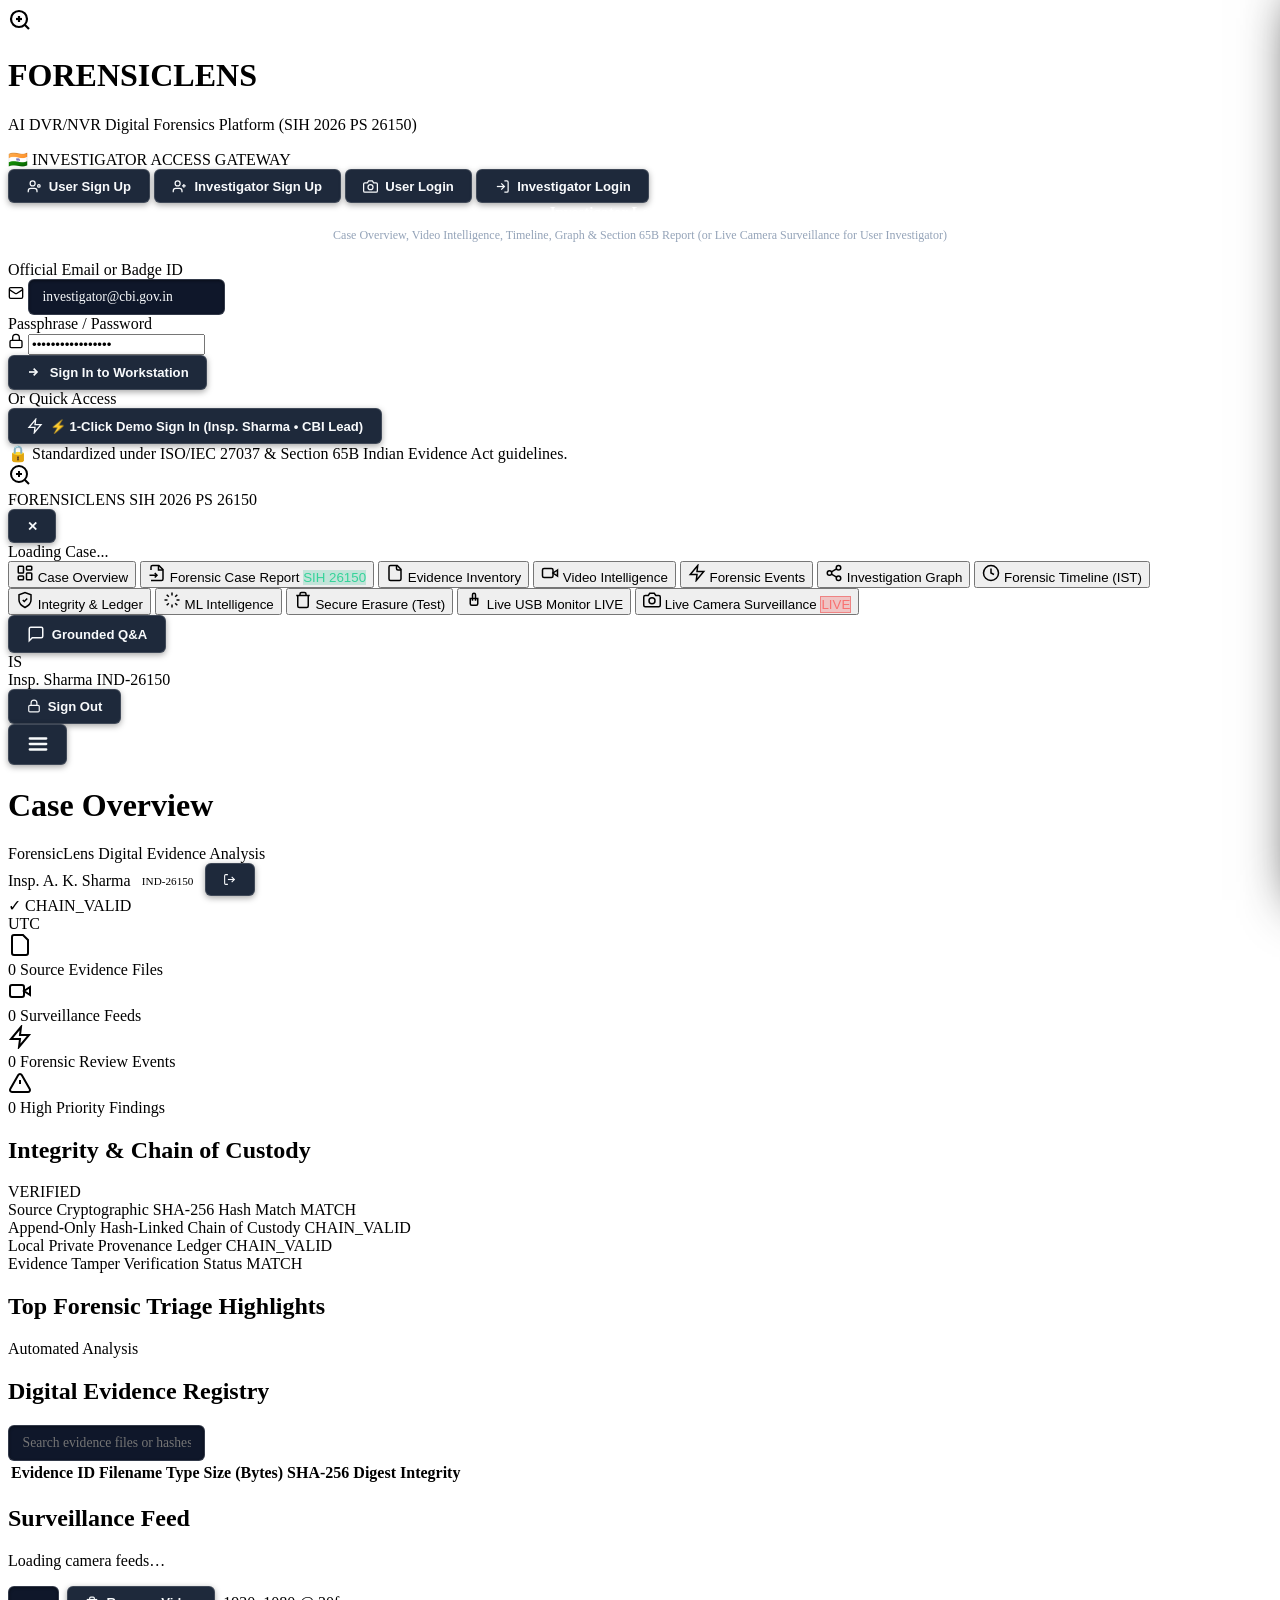
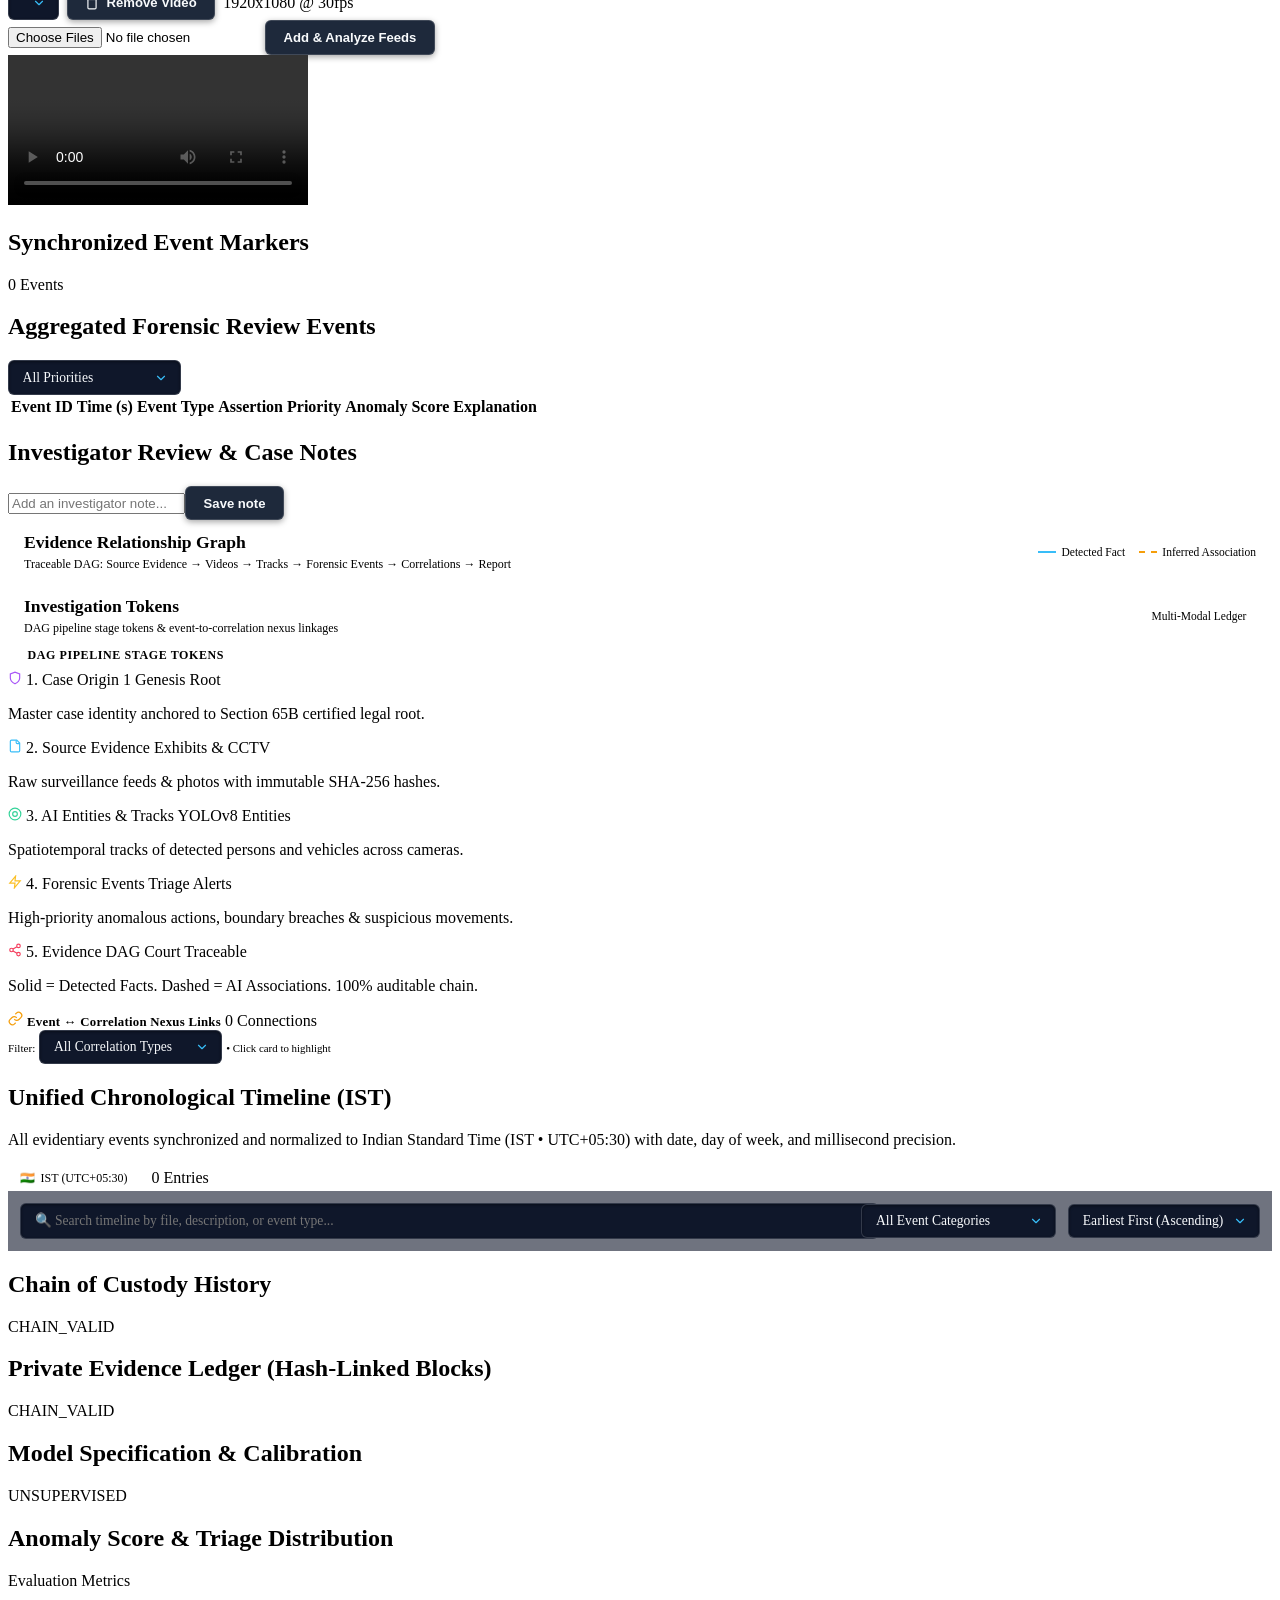
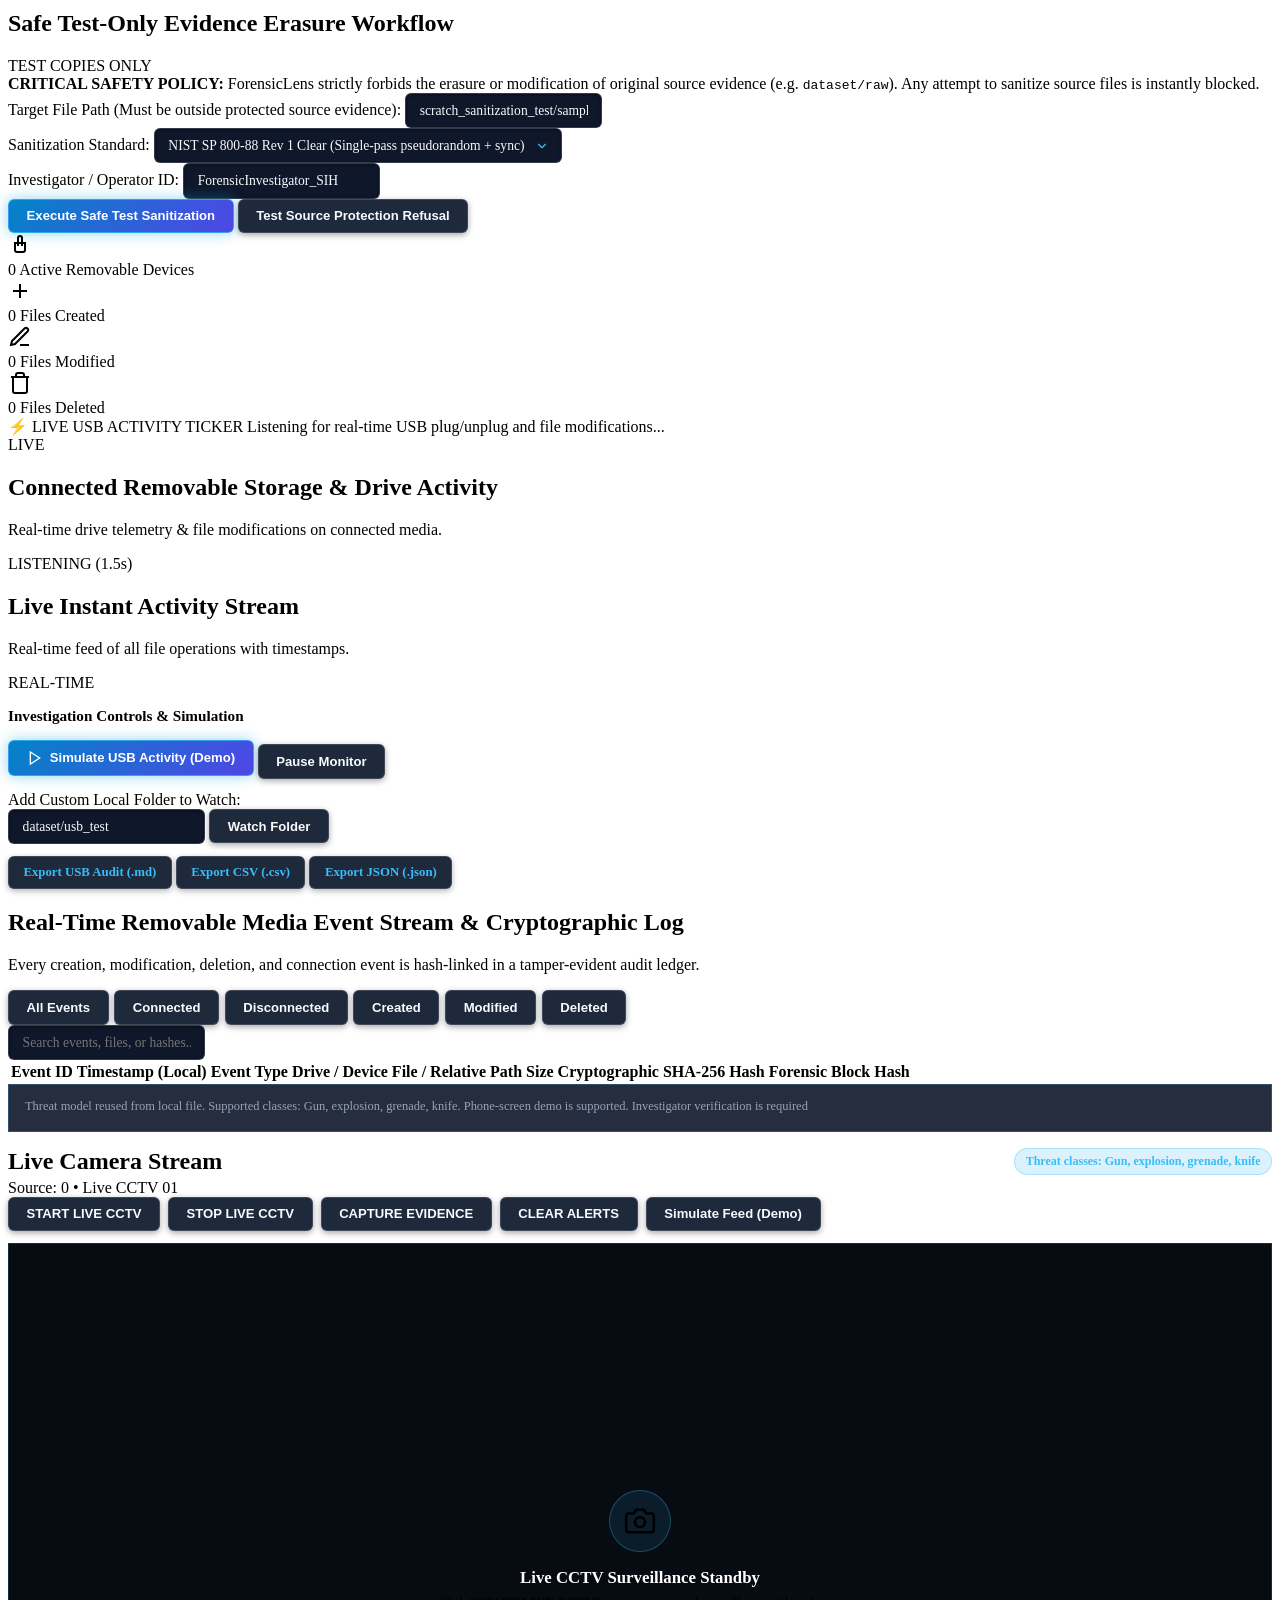
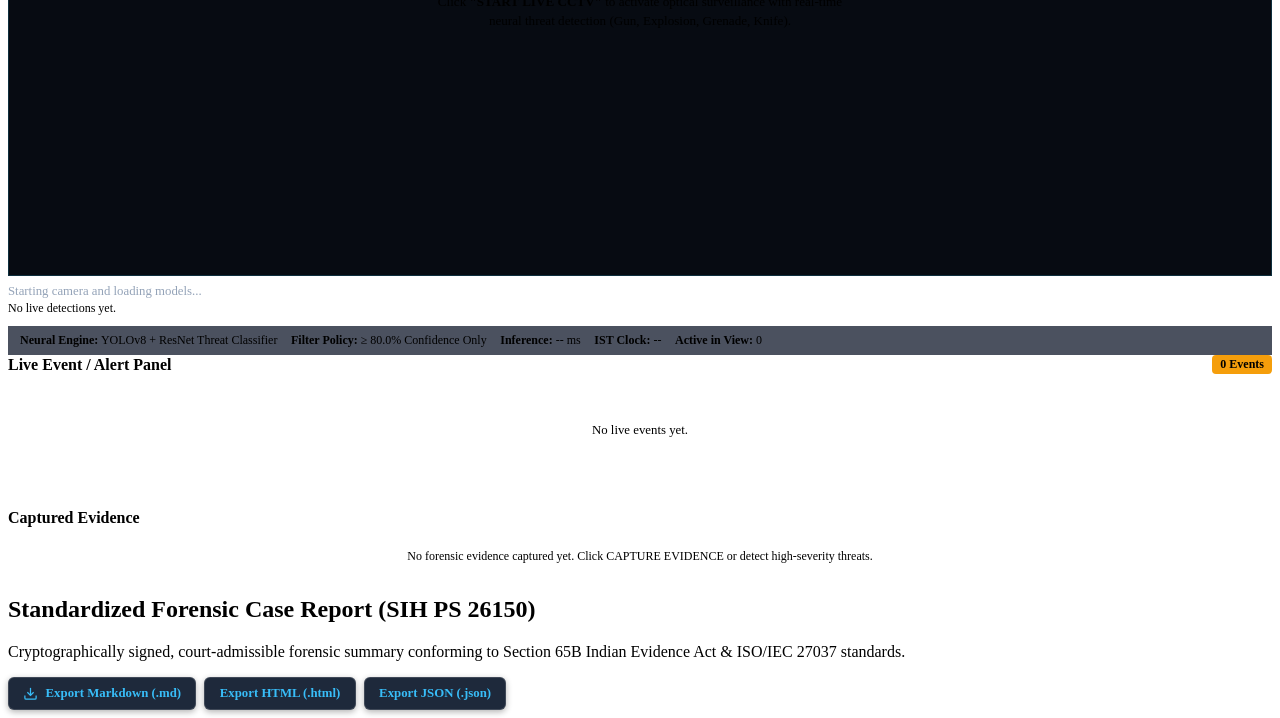
==== commit 3c0a2c0e: "feat: add real-time threat detection (gun, explosion, grenade, knife) with potential threat alert ov" ====
--- a/forensiclens/dashboard/templates/index.html
+++ b/forensiclens/dashboard/templates/index.html
@@ -1257,48 +1257,77 @@
 
       <!-- TAB: LIVE CAMERA SURVEILLANCE -->
       <section class="tab-pane" id="pane-live-camera">
+        <!-- TOP THREAT ALERT BANNER -->
+        <div id="live-threat-alert-banner" class="threat-alert-banner" style="margin-bottom:1rem;padding:0.75rem 1rem;background:rgba(15,23,42,0.9);border:1px solid rgba(56,189,248,0.25);border-radius:var(--radius-md);line-height:1.45;">
+          <div style="font-size:0.78rem;color:#94a3b8;margin-bottom:0.25rem;">
+            Threat model reused from local file. Supported classes: Gun, explosion, grenade, knife. Phone-screen demo is supported. Investigator verification is required
+          </div>
+          <div id="threat-banner-active-box" style="display:none;background:rgba(220,38,38,0.18);border:1px solid #ef4444;border-radius:6px;padding:0.5rem 0.75rem;margin-top:0.35rem;">
+            <div style="font-size:1.05rem;font-weight:800;color:#ffffff;letter-spacing:0.02em;display:flex;align-items:center;gap:0.4rem;">
+              <span>🚨</span> <span>POTENTIAL THREAT DETECTED</span>
+            </div>
+            <div id="threat-banner-subtext" style="font-size:0.82rem;color:#e2e8f0;margin-top:0.25rem;">
+              Object: Gun · Confidence: 93% · Camera: Live CCTV 01 · Timestamp: --:--:-- · AI-Assisted Security Alert
+            </div>
+          </div>
+        </div>
+
         <div class="video-workspace-grid">
           <div class="glass-panel video-player-card">
-            <div class="panel-header">
+            <div class="panel-header" style="display:flex;justify-content:space-between;align-items:flex-start;flex-wrap:wrap;gap:0.5rem;">
               <div>
-                <h2>Live Camera Surveillance</h2>
-                <p class="panel-desc">Real-time optical feed with edge YOLOv8 neural detection &bull; Strict 80% threshold</p>
+                <h2 style="margin:0 0 0.2rem 0;">Live Camera Stream</h2>
+                <p class="panel-desc" style="margin:0;">Source: 0 &bull; Live CCTV 01</p>
               </div>
               <div class="table-controls" style="display:flex;align-items:center;gap:0.5rem;flex-wrap:wrap;">
-                <span class="badge" id="live-cam-threshold-badge" style="background:rgba(16,185,129,0.2);color:#34d399;border:1px solid rgba(16,185,129,0.5);font-weight:700;">
-                  THRESHOLD &ge; 80%
+                <span class="badge badge-cyan" id="live-threat-classes-badge" style="background:rgba(14,165,233,0.15);color:#38bdf8;border:1px solid rgba(56,189,248,0.3);font-size:0.75rem;font-weight:600;padding:0.3rem 0.65rem;border-radius:9999px;">
+                  Threat classes: Gun, explosion, grenade, knife
                 </span>
-                <span class="badge badge-cyan" id="live-cam-status-badge">CAMERA STANDBY</span>
+                <span class="badge badge-cyan" id="live-cam-status-badge" style="display:none;">CAMERA STANDBY</span>
               </div>
             </div>
 
             <div class="form-row" style="margin-bottom:0.75rem;display:flex;gap:0.5rem;align-items:center;flex-wrap:wrap;">
-              <button id="btn-start-live-cam" class="btn btn-primary" style="display:flex;align-items:center;gap:0.4rem;">
-                <svg width="15" height="15" viewBox="0 0 24 24" fill="none" stroke="currentColor" stroke-width="2"><polygon points="5 3 19 12 5 21 5 3"/></svg>
-                <span>Start Live Camera</span>
+              <button id="btn-start-live-cam" class="btn btn-primary" style="display:flex;align-items:center;gap:0.4rem;font-weight:700;">
+                <span>START LIVE CCTV</span>
               </button>
-              <button id="btn-stop-live-cam" class="btn btn-secondary" style="display:flex;align-items:center;gap:0.4rem;" disabled>
-                <svg width="15" height="15" viewBox="0 0 24 24" fill="none" stroke="currentColor" stroke-width="2"><rect x="6" y="4" width="4" height="16"/><rect x="14" y="4" width="4" height="16"/></svg>
-                <span>Stop Camera</span>
+              <button id="btn-stop-live-cam" class="btn btn-secondary" style="display:flex;align-items:center;gap:0.4rem;font-weight:700;" disabled>
+                <span>STOP LIVE CCTV</span>
               </button>
-              <button id="btn-simulate-live-cam" class="btn btn-secondary" style="display:flex;align-items:center;gap:0.4rem;" title="Simulate live detection on sample CCTV video">
-                <svg width="15" height="15" viewBox="0 0 24 24" fill="none" stroke="currentColor" stroke-width="2"><path d="m22 8-6 4 6 4V8Z"/><rect width="14" height="12" x="2" y="6" rx="2"/></svg>
+              <button id="btn-snapshot-live-cam" class="btn btn-secondary" style="display:flex;align-items:center;gap:0.4rem;font-weight:700;" title="Capture forensic evidence snapshot">
+                <span>CAPTURE EVIDENCE</span>
+              </button>
+              <button id="btn-clear-live-events" class="btn btn-secondary" style="display:flex;align-items:center;gap:0.4rem;font-weight:700;">
+                <span>CLEAR ALERTS</span>
+              </button>
+              <button id="btn-simulate-live-cam" class="btn btn-secondary" style="display:none;" title="Simulate live detection on sample CCTV video">
                 <span>Simulate Feed (Demo)</span>
               </button>
-              <button id="btn-snapshot-live-cam" class="btn btn-secondary" style="display:flex;align-items:center;gap:0.4rem;" title="Capture forensic evidence snapshot">
-                <svg width="15" height="15" viewBox="0 0 24 24" fill="none" stroke="currentColor" stroke-width="2"><path d="M23 19a2 2 0 0 1-2 2H3a2 2 0 0 1-2-2V8a2 2 0 0 1 2-2h4l2-3h6l2 3h4a2 2 0 0 1 2 2z"/><circle cx="12" cy="13" r="4"/></svg>
-                <span>Capture Exhibit</span>
-              </button>
-              <button id="btn-clear-live-events" class="btn btn-secondary" style="display:flex;align-items:center;gap:0.4rem;">
-                <span>Clear Log</span>
-              </button>
-            </div>
-
-            <div class="video-container" id="live-cam-container" style="position:relative;background:#000000;overflow:hidden;border-radius:var(--radius-md);border:1px solid rgba(56,189,248,0.25);">
+            </div>
+
+            <div class="video-container" id="live-cam-container" style="position:relative;background:#000000;overflow:hidden;border-radius:var(--radius-md);border:1px solid rgba(56,189,248,0.25);min-height:360px;">
               <!-- Hidden video element capturing WebRTC stream -->
               <video id="live-camera-video" playsinline autoplay muted style="display:none;"></video>
               <!-- Live Canvas rendering feed and bounding boxes -->
               <canvas id="live-camera-canvas" style="width:100%;height:100%;object-fit:contain;display:block;"></canvas>
+
+              <!-- Video Top-Left HUD -->
+              <div id="live-cam-hud-overlay" style="position:absolute;top:10px;left:10px;background:rgba(8,12,20,0.85);padding:0.4rem 0.65rem;border-radius:4px;border:1px solid rgba(245,158,11,0.4);font-family:'JetBrains Mono',monospace;z-index:3;pointer-events:none;display:none;">
+                <div style="font-weight:800;color:#f59e0b;font-size:0.85rem;letter-spacing:0.04em;">LIVE CCTV</div>
+                <div style="font-size:0.7rem;color:#cbd5e1;margin-top:2px;">
+                  Camera: 01 &nbsp; Status: <span style="color:#10b981;font-weight:700;">ONLINE</span> &nbsp; FPS: <span id="live-hud-fps">29.4</span>
+                </div>
+              </div>
+
+              <!-- Bottom Threat Alert Box (matching reference image) -->
+              <div id="live-threat-bottom-box" style="display:none;position:absolute;bottom:12px;left:12px;right:12px;background:#dc2626;color:#ffffff;padding:0.65rem 1rem;border-radius:4px;box-shadow:0 4px 15px rgba(220,38,38,0.5);z-index:5;pointer-events:none;">
+                <div style="font-size:1.15rem;font-weight:800;letter-spacing:0.03em;text-transform:uppercase;line-height:1.2;">
+                  POTENTIAL THREAT DETECTED
+                </div>
+                <div id="live-threat-bottom-details" style="font-size:0.85rem;font-weight:500;margin-top:3px;opacity:0.95;">
+                  Object: Gun &nbsp; Confidence: 93% &nbsp; 07:00:13
+                </div>
+              </div>
 
               <!-- Standby overlay banner -->
               <div id="live-camera-placeholder" style="position:absolute;inset:0;display:flex;flex-direction:column;align-items:center;justify-content:center;gap:1rem;background:rgba(8,12,20,0.92);color:var(--text-muted);text-align:center;padding:2rem;z-index:4;">
@@ -1306,14 +1335,22 @@
                   <svg width="30" height="30" viewBox="0 0 24 24" fill="none" stroke="currentColor" stroke-width="2"><path d="M23 19a2 2 0 0 1-2 2H3a2 2 0 0 1-2-2V8a2 2 0 0 1 2-2h4l2-3h6l2 3h4a2 2 0 0 1 2 2z"/><circle cx="12" cy="13" r="4"/></svg>
                 </div>
                 <div>
-                  <h3 style="color:#ffffff;margin:0 0 0.35rem 0;font-size:1.05rem;">Live Camera Surveillance Standby</h3>
-                  <p style="font-size:0.82rem;max-width:440px;margin:0;line-height:1.4;color:var(--text-secondary);">Click <strong>"Start Live Camera"</strong> to activate your camera with real-time YOLOv8 neural detection (&ge; 80% threshold) or <strong>"Simulate Feed"</strong> to test on surveillance footage.</p>
+                  <h3 style="color:#ffffff;margin:0 0 0.35rem 0;font-size:1.05rem;">Live CCTV Surveillance Standby</h3>
+                  <p style="font-size:0.82rem;max-width:440px;margin:0;line-height:1.4;color:var(--text-secondary);">Click <strong>"START LIVE CCTV"</strong> to activate optical surveillance with real-time neural threat detection (Gun, Explosion, Grenade, Knife).</p>
                 </div>
               </div>
             </div>
 
+            <!-- Subtext under video -->
+            <div id="live-cam-stream-status" style="margin-top:0.5rem;font-size:0.8rem;color:#94a3b8;">
+              <span id="live-cam-stream-status-text">Starting camera and loading models...</span>
+            </div>
+            <div id="live-cam-detection-subtext" style="font-size:0.75rem;color:var(--text-muted);margin-top:2px;">
+              No live detections yet.
+            </div>
+
             <div class="video-metadata-bar" id="live-cam-meta-bar" style="margin-top:0.6rem;padding:0.45rem 0.75rem;background:rgba(15,23,42,0.75);border:1px solid var(--border-subtle);border-radius:var(--radius-sm);font-size:0.75rem;display:flex;flex-wrap:wrap;gap:0.85rem;color:var(--text-secondary);">
-              <span><strong>Neural Engine:</strong> YOLOv8 Nano</span>
+              <span><strong>Neural Engine:</strong> YOLOv8 + ResNet Threat Classifier</span>
               <span><strong>Filter Policy:</strong> &ge; 80.0% Confidence Only</span>
               <span id="live-cam-fps"><strong>Inference:</strong> -- ms</span>
               <span id="live-cam-time"><strong>IST Clock:</strong> --</span>
@@ -1321,22 +1358,39 @@
             </div>
           </div>
 
-          <div class="glass-panel video-events-sidebar">
-            <div class="panel-header">
-              <div>
-                <h2>Detected Objects (&ge; 80%)</h2>
-                <p class="panel-desc" style="font-size:0.75rem;margin:0;">Only objects with 80%+ confidence</p>
-              </div>
-              <span class="badge badge-amber" id="live-detected-count-badge">0 Objects</span>
-            </div>
-            <div class="event-markers-list" id="live-camera-event-markers">
-              <p class="panel-desc" id="no-live-detections-msg" style="padding:1.5rem 1rem;text-align:center;color:var(--text-muted);font-size:0.8rem;">
-                No objects detected yet. Start camera to detect objects with &ge; 80% confidence.
-              </p>
+          <div class="glass-panel video-events-sidebar" style="display:flex;flex-direction:column;gap:1.25rem;">
+            <!-- Live Event / Alert Panel -->
+            <div>
+              <div class="panel-header" style="margin-bottom:0.75rem;display:flex;justify-content:space-between;align-items:center;">
+                <div>
+                  <h2 style="font-size:1rem;margin:0;">Live Event / Alert Panel</h2>
+                </div>
+                <span class="badge" id="live-detected-count-badge" style="background:#f59e0b;color:#000000;font-weight:700;font-size:0.75rem;padding:2px 8px;border-radius:4px;">0 Events</span>
+              </div>
+              <div class="event-markers-list" id="live-camera-event-markers" style="max-height:280px;overflow-y:auto;display:flex;flex-direction:column;gap:0.5rem;">
+                <p class="panel-desc" id="no-live-detections-msg" style="padding:1.5rem 1rem;text-align:center;color:var(--text-muted);font-size:0.8rem;">
+                  No live events yet.
+                </p>
+              </div>
+            </div>
+
+            <!-- Captured Evidence -->
+            <div style="border-top:1px solid rgba(255,255,255,0.08);padding-top:0.85rem;">
+              <div class="panel-header" style="margin-bottom:0.6rem;">
+                <div>
+                  <h2 style="font-size:1rem;margin:0;">Captured Evidence</h2>
+                </div>
+              </div>
+              <div id="live-captured-evidence-list" style="max-height:240px;overflow-y:auto;display:flex;flex-direction:column;gap:0.5rem;">
+                <div style="font-size:0.75rem;color:var(--text-muted);text-align:center;padding:0.75rem 0;" id="no-live-evidence-msg">
+                  No forensic evidence captured yet. Click CAPTURE EVIDENCE or detect high-severity threats.
+                </div>
+              </div>
             </div>
           </div>
         </div>
       </section>
+
 
       <!-- TAB 12: FORENSIC REPORT -->
       <section class="tab-pane" id="pane-report">
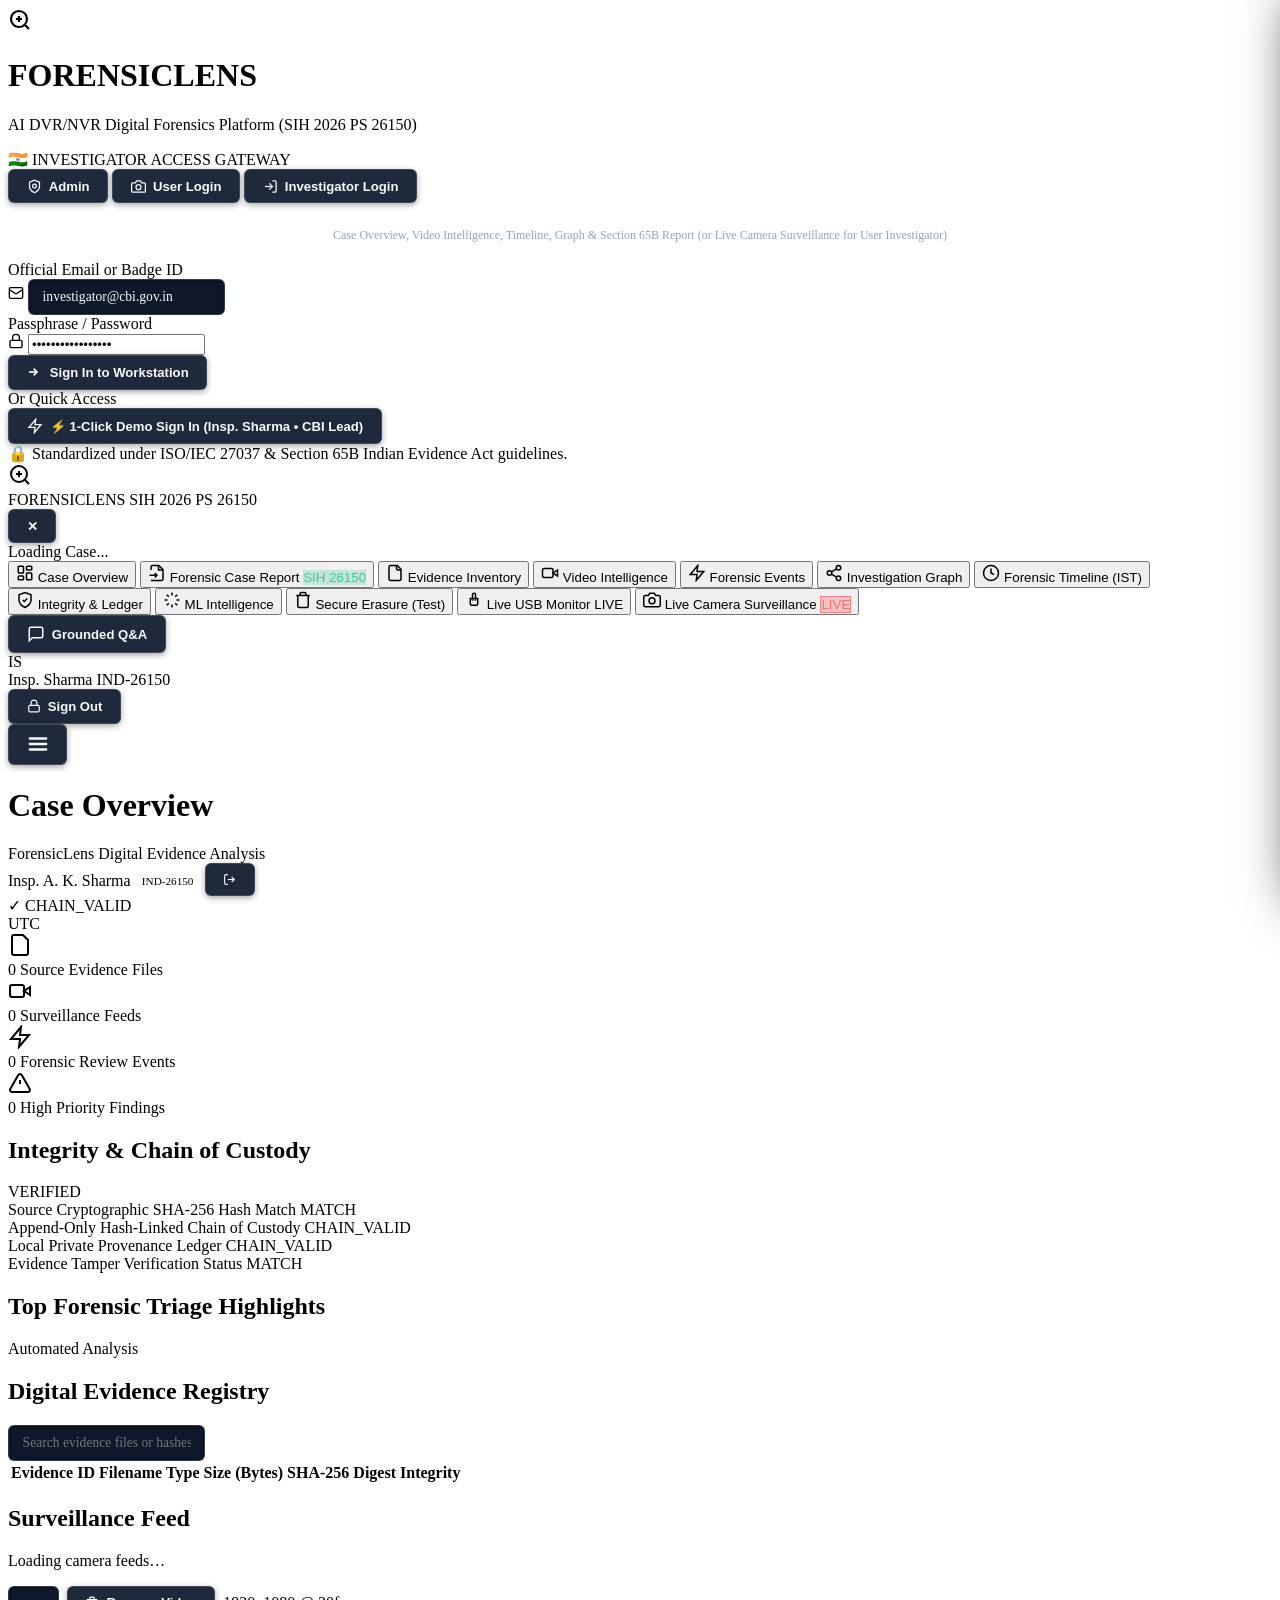
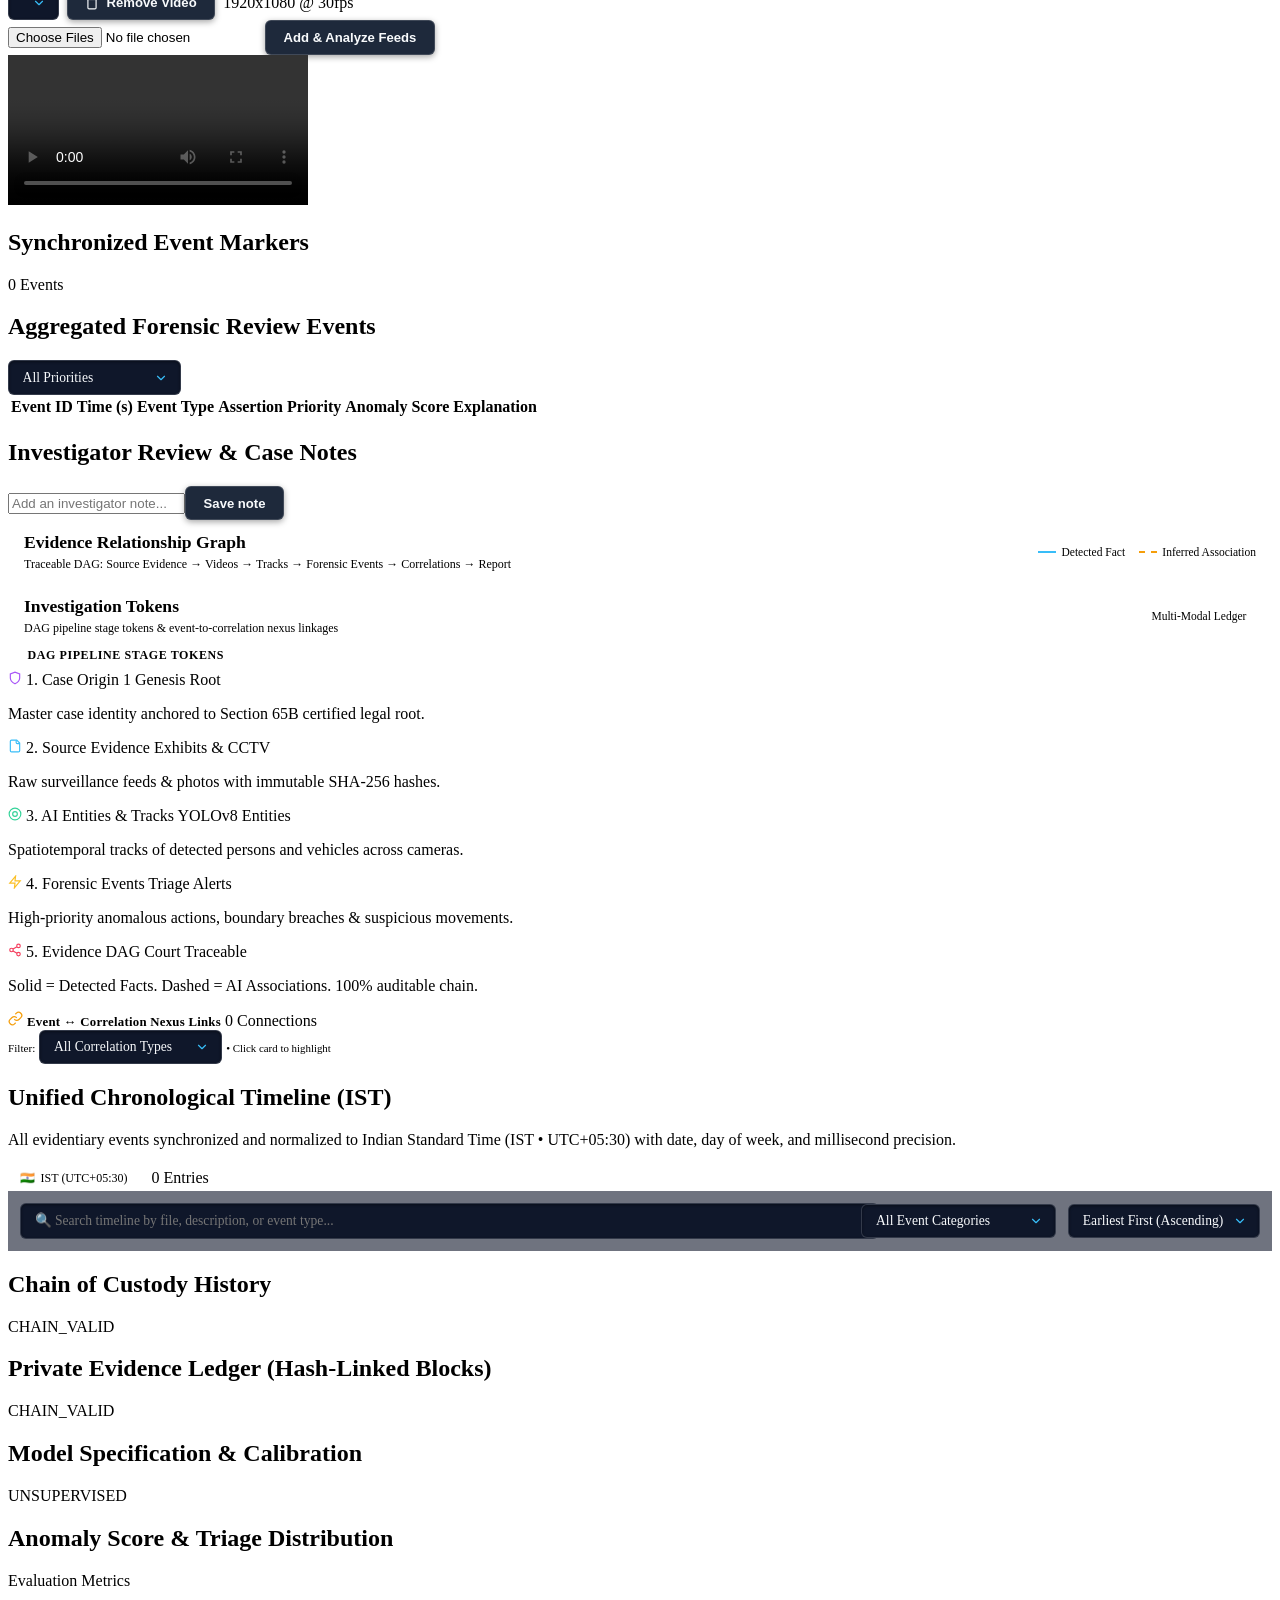
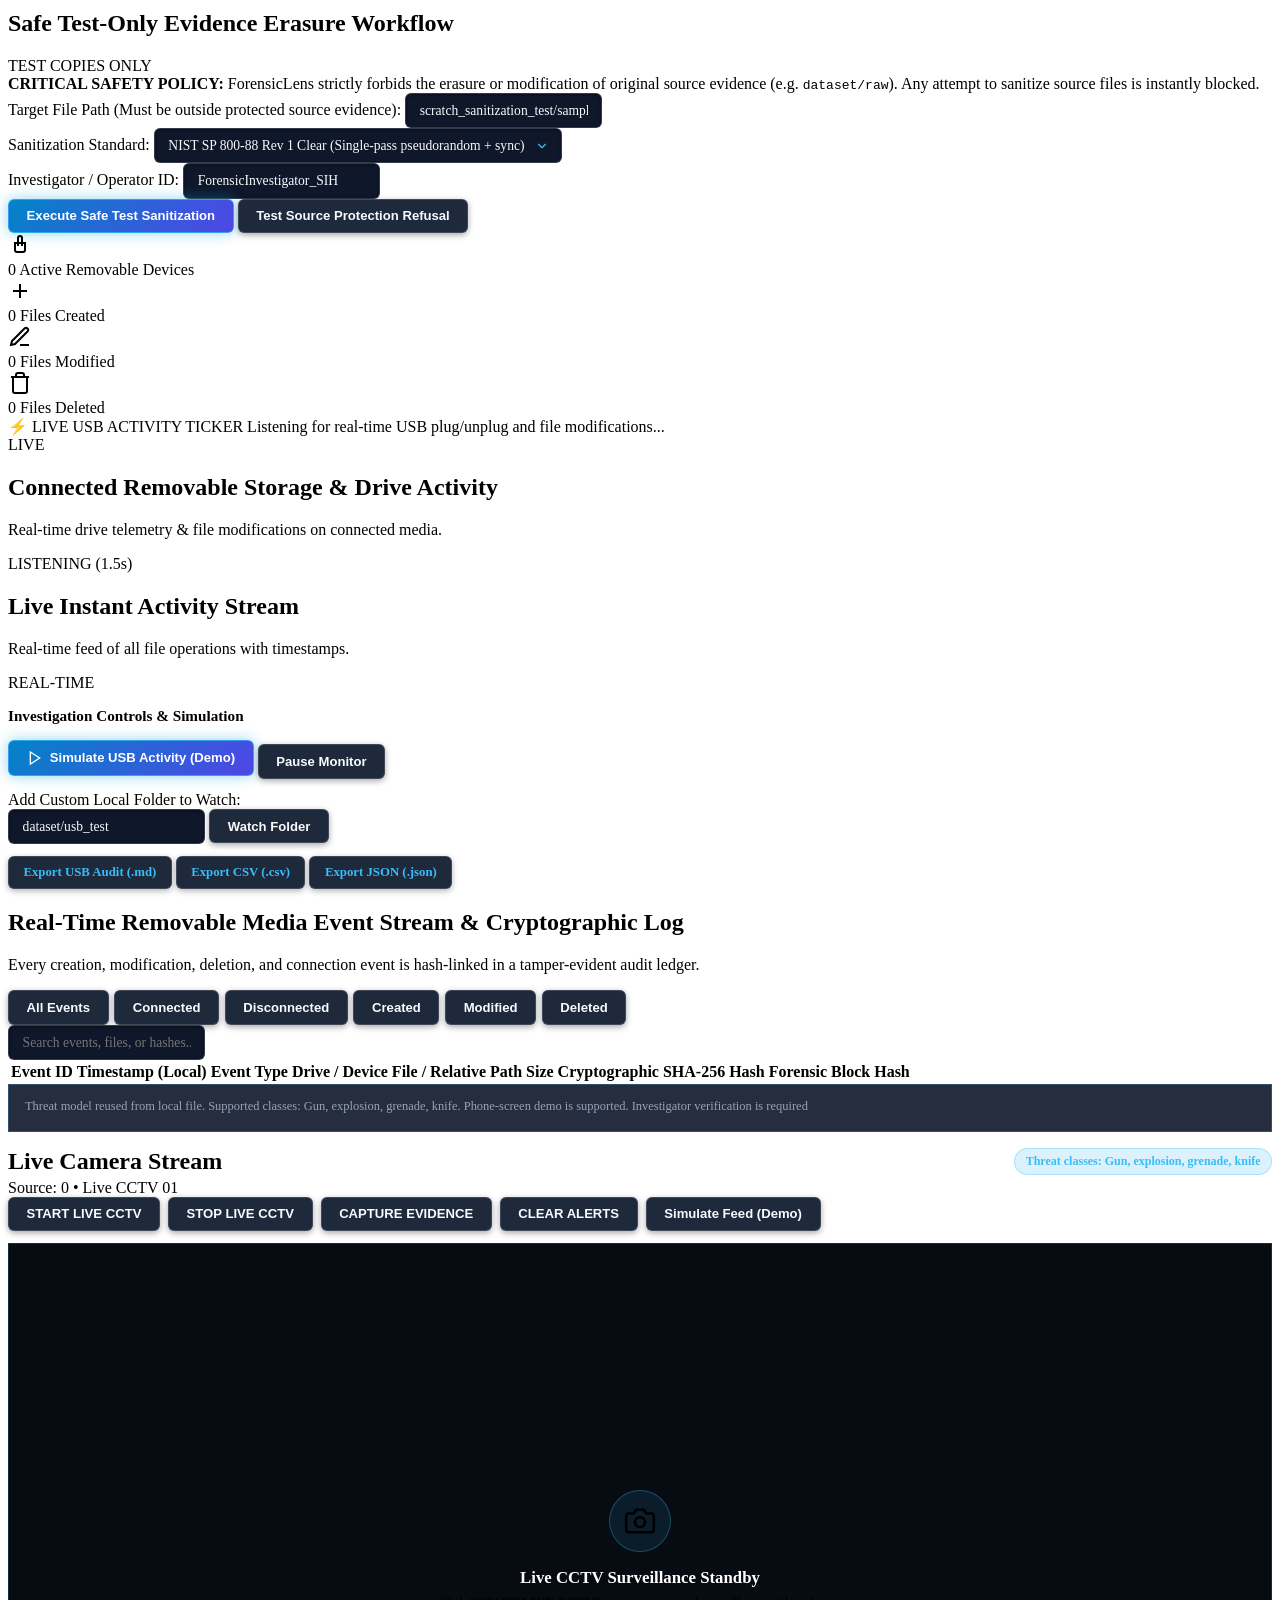
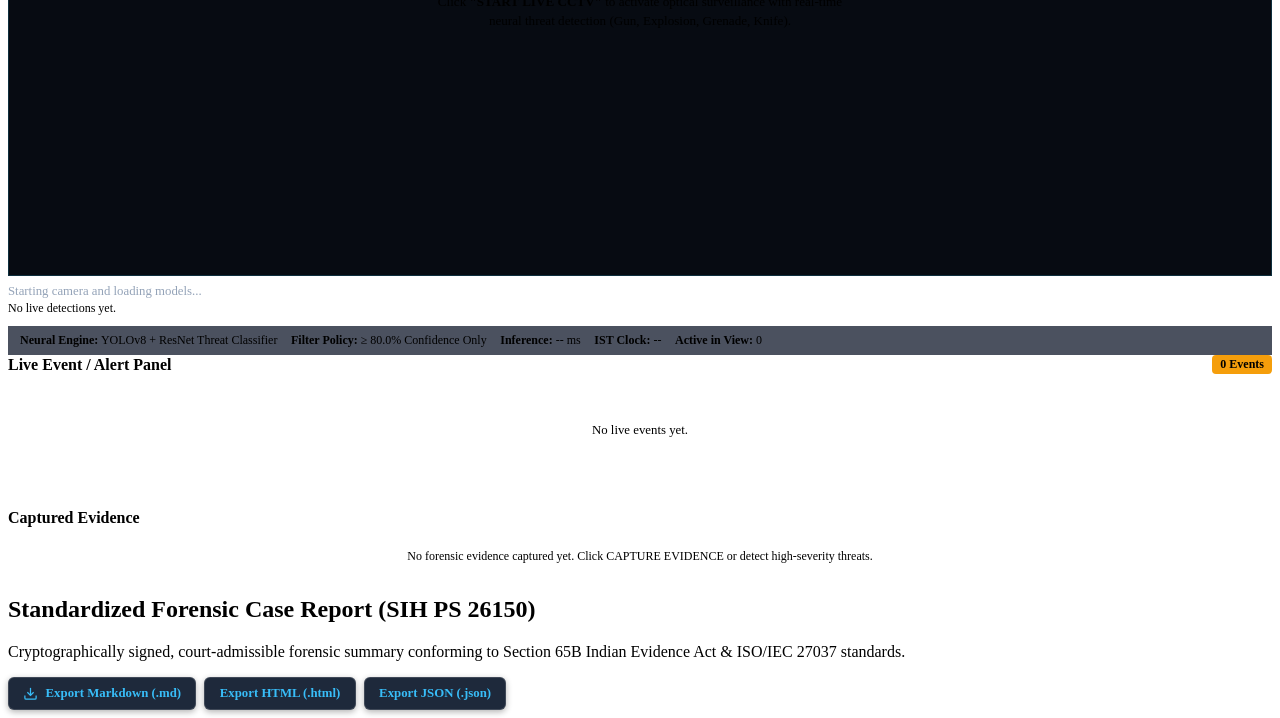
==== commit 1b5bc623: "feat(auth): add admin credential provisioning for user and investigator roles" ====
--- a/forensiclens/dashboard/templates/index.html
+++ b/forensiclens/dashboard/templates/index.html
@@ -364,15 +364,11 @@
         </div>
       </div>
 
-      <!-- 4 Auth Fields: User Sign Up, Investigator Sign Up, User Login, Investigator Login -->
-      <div class="auth-quad-modes-bar" id="gw-auth-quad-modes-bar">
-        <button class="quad-mode-btn user usersignup" id="gw-btn-mode-user-signup" type="button" data-mode="user_signup" data-auth-field="usersignup" title="User Sign Up">
-          <svg width="15" height="15" viewBox="0 0 24 24" fill="none" stroke="currentColor" stroke-width="2"><path d="M16 21v-2a4 4 0 0 0-4-4H6a4 4 0 0 0-4 4v2"/><circle cx="9" cy="7" r="4"/><circle cx="19" cy="11" r="2"/></svg>
-          <span class="quad-mode-label">User Sign Up</span>
-        </button>
-        <button class="quad-mode-btn investigator investigatorsignup" id="gw-btn-mode-investigator-signup" type="button" data-mode="investigator_signup" data-auth-field="investigatorsignup" title="Investigator Sign Up">
-          <svg width="15" height="15" viewBox="0 0 24 24" fill="none" stroke="currentColor" stroke-width="2"><path d="M16 21v-2a4 4 0 0 0-4-4H6a4 4 0 0 0-4 4v2"/><circle cx="9" cy="7" r="4"/><line x1="19" y1="8" x2="19" y2="14"/><line x1="22" y1="11" x2="16" y2="11"/></svg>
-          <span class="quad-mode-label">Investigator Sign Up</span>
+      <!-- 3 Auth Fields: Admin, User Login, Investigator Login -->
+      <div class="auth-quad-modes-bar auth-tri-modes-bar" id="gw-auth-quad-modes-bar">
+        <button class="quad-mode-btn admin" id="gw-btn-mode-admin" type="button" data-mode="admin" data-auth-field="admin" title="Admin Credential Provisioning">
+          <svg width="15" height="15" viewBox="0 0 24 24" fill="none" stroke="currentColor" stroke-width="2"><path d="M12 22s8-4 8-10V5l-8-3-8 3v7c0 6 8 10 8 10z"/><circle cx="12" cy="11" r="3"/></svg>
+          <span class="quad-mode-label">Admin</span>
         </button>
         <button class="quad-mode-btn user userlogin" id="gw-btn-mode-user-login" type="button" data-mode="user_login" data-auth-field="userlogin" title="User Login">
           <svg width="15" height="15" viewBox="0 0 24 24" fill="none" stroke="currentColor" stroke-width="2"><path d="M23 19a2 2 0 0 1-2 2H3a2 2 0 0 1-2-2V8a2 2 0 0 1 2-2h4l2-3h6l2 3h4a2 2 0 0 1 2 2z"/><circle cx="12" cy="13" r="4"/></svg>
@@ -430,86 +426,75 @@
         </button>
       </form>
 
-      <!-- Signup Form -->
-      <form id="gateway-signup-form" style="display:none;">
-        <div class="auth-field" id="gw-signup-group-role">
-          <label class="auth-label" for="gw-signup-role">Account Role &amp; Interface</label>
-          <select id="gw-signup-role" class="auth-input" style="padding-left:1rem !important; cursor:pointer;">
-            <option value="investigator" selected>Investigator Interface (Full Case Analysis Suite)</option>
-            <option value="user_investigator">User Investigator (Live Camera Surveillance Only)</option>
-          </select>
-        </div>
-
-        <div class="auth-field" id="gw-signup-group-name">
-          <label class="auth-label" for="gw-signup-name">
-            <span id="gw-signup-name-label">Full Name</span>
+      <!-- Admin Provisioning Form (Replaces public signup) -->
+      <form id="gateway-admin-form" style="display:none;">
+        <div class="auth-field">
+          <label class="auth-label">
+            <span>Target Account Role</span>
           </label>
-          <div class="auth-input-wrapper">
-            <span class="auth-input-icon">
-              <svg width="16" height="16" viewBox="0 0 24 24" fill="none" stroke="currentColor" stroke-width="2"><path d="M19 21v-2a4 4 0 0 0-4-4H9a4 4 0 0 0-4 4v2"/><circle cx="12" cy="7" r="4"/></svg>
-            </span>
-            <input type="text" id="gw-signup-name" class="auth-input" placeholder="e.g. Officer Rajesh Verma" required>
-          </div>
-        </div>
-
-        <div class="auth-field" id="gw-signup-group-agency">
-          <label class="auth-label" for="gw-signup-agency">Law Enforcement / Surveillance Agency</label>
-          <div class="auth-input-wrapper">
-            <span class="auth-input-icon">
-              <svg width="16" height="16" viewBox="0 0 24 24" fill="none" stroke="currentColor" stroke-width="2"><path d="M12 22s8-4 8-10V5l-8-3-8 3v7c0 6 8 10 8 10z"/></svg>
-            </span>
-            <input type="text" id="gw-signup-agency" class="auth-input" placeholder="e.g. State Cyber Command / Field Unit" value="State Police Cyber Division" required>
-          </div>
-        </div>
-
-        <div class="auth-field" id="gw-signup-group-badge">
-          <label class="auth-label" for="gw-signup-badge">Badge / Operator ID</label>
-          <div class="auth-input-wrapper">
-            <span class="auth-input-icon">
-              <svg width="16" height="16" viewBox="0 0 24 24" fill="none" stroke="currentColor" stroke-width="2"><path d="M6 2 3 6v14a2 2 0 0 0 2 2h14a2 2 0 0 0 2-2V6l-3-4Z"/><line x1="3" y1="6" x2="21" y2="6"/><path d="M16 10a4 4 0 0 1-8 0"/></svg>
-            </span>
-            <input type="text" id="gw-signup-badge" class="auth-input" placeholder="e.g. MH-CYBER-8022" required>
-          </div>
-        </div>
-
-        <div class="auth-field" id="gw-signup-group-email">
-          <label class="auth-label" for="gw-signup-email">
-            <span id="gw-signup-email-label">Email Address</span>
+          <div style="display:grid;grid-template-columns:1fr 1fr;gap:8px;margin-top:2px;">
+            <button type="button" class="admin-role-btn active" id="gw-admin-role-user" data-role="user_investigator" style="padding:0.65rem 0.5rem;background:rgba(16,185,129,0.22);border:1px solid #10b981;color:#ffffff;border-radius:6px;font-weight:700;font-size:0.8rem;cursor:pointer;display:flex;align-items:center;justify-content:center;gap:0.35rem;">
+              <span>📹</span> <span>User Account</span>
+            </button>
+            <button type="button" class="admin-role-btn" id="gw-admin-role-inv" data-role="investigator" style="padding:0.65rem 0.5rem;background:rgba(15,23,42,0.6);border:1px solid rgba(255,255,255,0.12);color:#94a3b8;border-radius:6px;font-weight:700;font-size:0.8rem;cursor:pointer;display:flex;align-items:center;justify-content:center;gap:0.35rem;">
+              <span>🛡️</span> <span>Investigator Account</span>
+            </button>
+          </div>
+        </div>
+
+        <div class="auth-field">
+          <label class="auth-label" for="gw-admin-target-email">
+            <span id="gw-admin-target-email-label">Authorized User Email</span>
           </label>
           <div class="auth-input-wrapper">
             <span class="auth-input-icon">
               <svg width="16" height="16" viewBox="0 0 24 24" fill="none" stroke="currentColor" stroke-width="2"><rect width="20" height="16" x="2" y="4" rx="2"/><path d="m22 7-8.97 5.7a1.94 1.94 0 0 1-2.06 0L2 7"/></svg>
             </span>
-            <input type="email" id="gw-signup-email" class="auth-input" placeholder="e.g. user@forensiclens.gov.in" required>
-          </div>
-        </div>
-
-        <div class="auth-field" id="gw-signup-group-clearance">
-          <label class="auth-label" for="gw-signup-clearance">Forensic Authorization Level</label>
-          <select id="gw-signup-clearance" class="auth-input" style="padding-left:1rem !important; cursor:pointer;">
-            <option value="Level 1 - Forensic Triage Officer">Level 1 - Forensic Triage Officer</option>
-            <option value="Level 2 - Senior Forensic Analyst" selected>Level 2 - Senior Forensic Analyst</option>
-            <option value="Level 3 - Lead Forensic Examiner (Sec 65B Certifier)">Level 3 - Lead Forensic Examiner (Sec 65B Certifier)</option>
-            <option value="Field Surveillance Operator">Field Surveillance Operator</option>
-          </select>
-        </div>
-
-        <div class="auth-field" id="gw-signup-group-password">
-          <label class="auth-label" for="gw-signup-pass">
-            <span id="gw-signup-pass-label">Password (Min 6 chars)</span>
+            <input type="email" id="gw-admin-target-email" class="auth-input" placeholder="e.g. user@forensiclens.gov.in" required value="user@forensiclens.gov.in">
+          </div>
+        </div>
+
+        <div class="auth-field">
+          <label class="auth-label" for="gw-admin-target-password">
+            <span id="gw-admin-target-password-label">Authorized User Password</span>
           </label>
           <div class="auth-input-wrapper">
             <span class="auth-input-icon">
               <svg width="16" height="16" viewBox="0 0 24 24" fill="none" stroke="currentColor" stroke-width="2"><rect width="18" height="11" x="3" y="11" rx="2" ry="2"/><path d="M7 11V7a5 5 0 0 1 10 0v4"/></svg>
             </span>
-            <input type="password" id="gw-signup-pass" class="auth-input" placeholder="Create strong passphrase" required minlength="6">
-          </div>
-        </div>
-
-        <button type="submit" class="auth-btn-primary" id="gw-btn-signup">
-          <svg width="16" height="16" viewBox="0 0 24 24" fill="none" stroke="currentColor" stroke-width="2.5"><path d="M16 21v-2a4 4 0 0 0-4-4H6a4 4 0 0 0-4 4v2"/><circle cx="9" cy="7" r="4"/><line x1="19" y1="8" x2="19" y2="14"/><line x1="22" y1="11" x2="16" y2="11"/></svg>
-          <span id="gw-btn-signup-text">Register &amp; Enter Workstation</span>
-        </button>
+            <input type="password" id="gw-admin-target-password" class="auth-input" placeholder="Set password (min 6 chars)" required value="User@2026">
+          </div>
+        </div>
+
+        <div class="auth-field">
+          <label class="auth-label" for="gw-admin-master-key">
+            <span>Admin Master Passkey</span>
+          </label>
+          <div class="auth-input-wrapper">
+            <span class="auth-input-icon">
+              <svg width="16" height="16" viewBox="0 0 24 24" fill="none" stroke="currentColor" stroke-width="2"><path d="m21 2-2 2m-1.5 1.5L14 9l-1.5-1.5L10 10l2 2-6 6H2v-4l6-6 2 2 2.5-2.5L11 8l3.5-3.5 2 2Z"/></svg>
+            </span>
+            <input type="password" id="gw-admin-master-key" class="auth-input" placeholder="Enter Admin Master Key" required value="Admin@2026">
+          </div>
+        </div>
+
+        <button type="submit" class="auth-btn-primary" id="gw-btn-admin-submit" style="background:linear-gradient(135deg, #8b5cf6 0%, #d946ef 100%) !important;border-color:#a855f7 !important;">
+          <svg width="16" height="16" viewBox="0 0 24 24" fill="none" stroke="currentColor" stroke-width="2.5"><path d="M12 22s8-4 8-10V5l-8-3-8 3v7c0 6 8 10 8 10z"/><circle cx="12" cy="11" r="3"/></svg>
+          <span id="gw-btn-admin-submit-text">Authorize &amp; Issue Credentials</span>
+        </button>
+
+        <div class="auth-divider">Currently Authorized Accounts</div>
+
+        <div id="gw-admin-authorized-roster" style="background:rgba(8,12,20,0.7);border:1px solid rgba(255,255,255,0.08);border-radius:8px;padding:0.6rem 0.8rem;font-size:0.75rem;">
+          <div style="display:flex;justify-content:space-between;padding:0.25rem 0;border-bottom:1px solid rgba(255,255,255,0.05);">
+            <span style="color:#34d399;font-weight:700;">📹 User (Live Camera):</span>
+            <span id="gw-admin-roster-user" style="font-family:monospace;color:#e2e8f0;">user@forensiclens.gov.in</span>
+          </div>
+          <div style="display:flex;justify-content:space-between;padding:0.25rem 0;margin-top:0.25rem;">
+            <span style="color:#38bdf8;font-weight:700;">🛡️ Investigator:</span>
+            <span id="gw-admin-roster-inv" style="font-family:monospace;color:#e2e8f0;">investigator@cbi.gov.in</span>
+          </div>
+        </div>
       </form>
 
       <div class="auth-compliance-footer">
